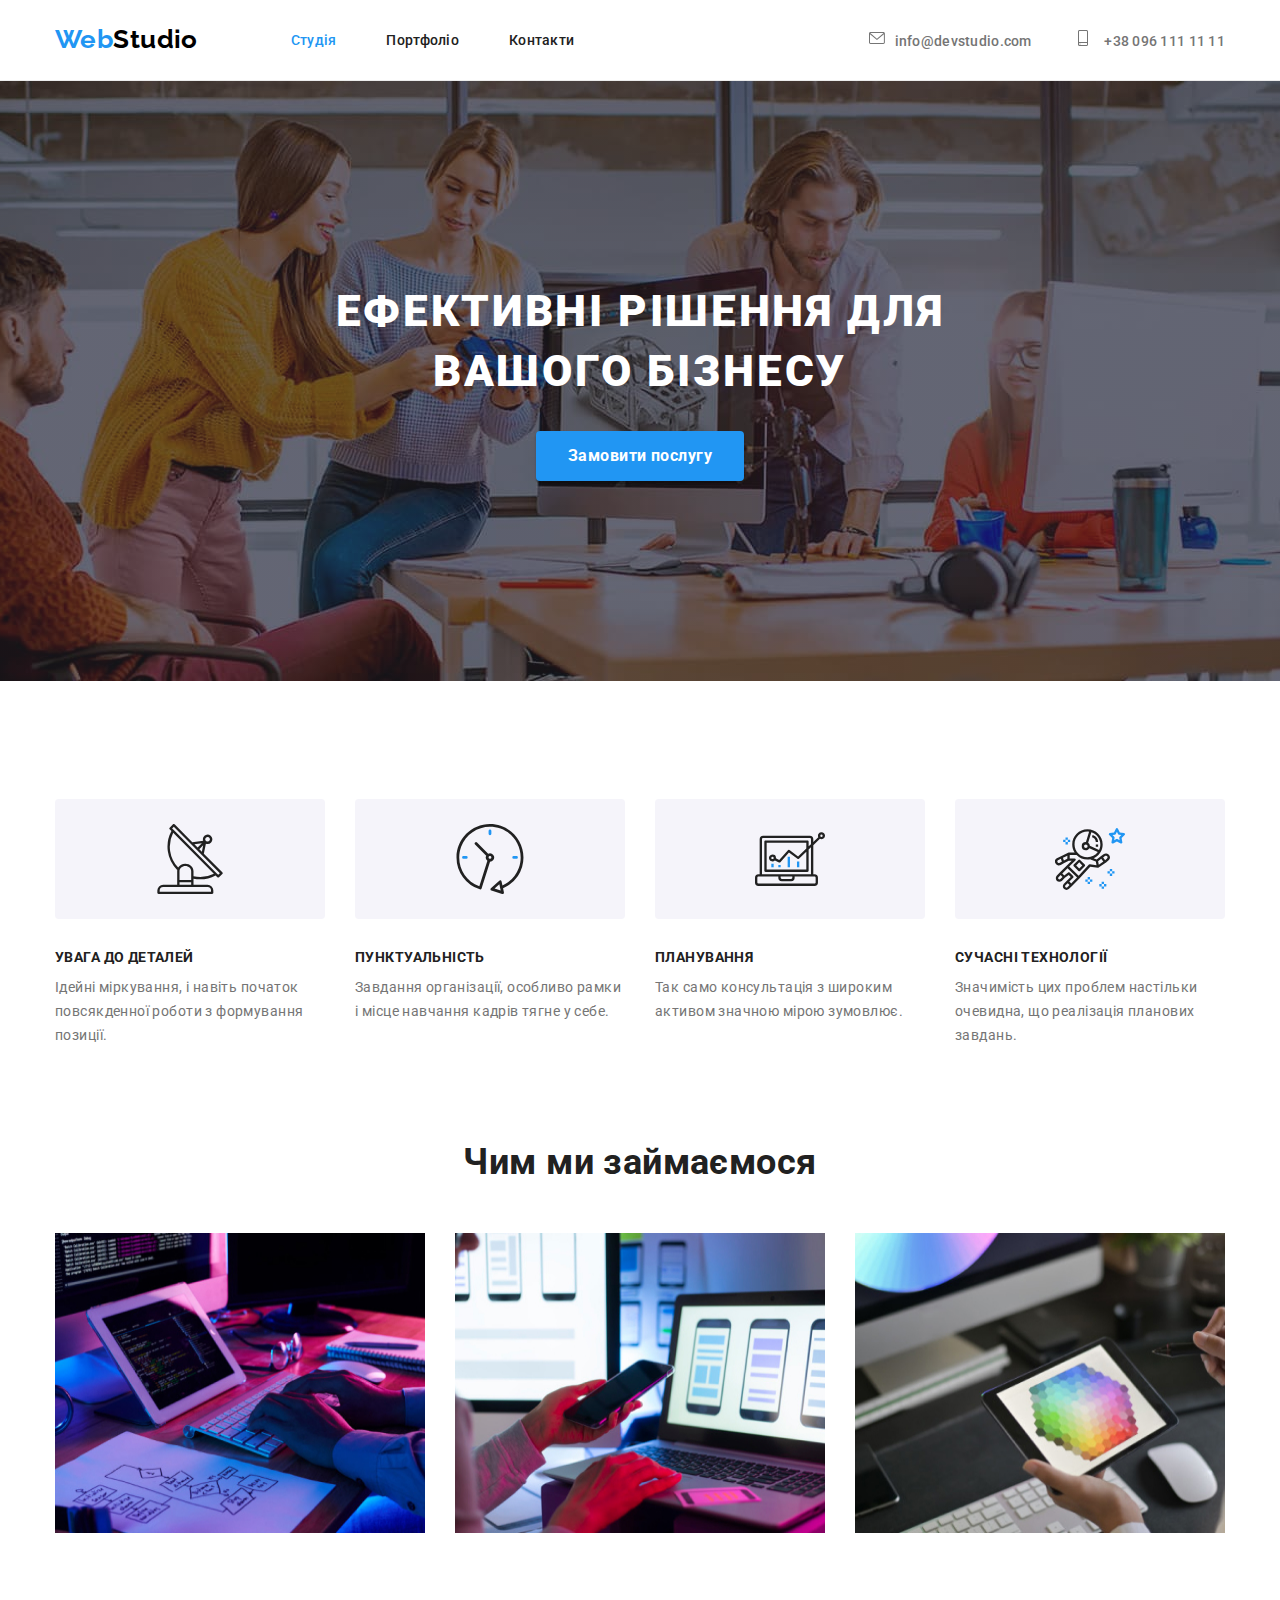
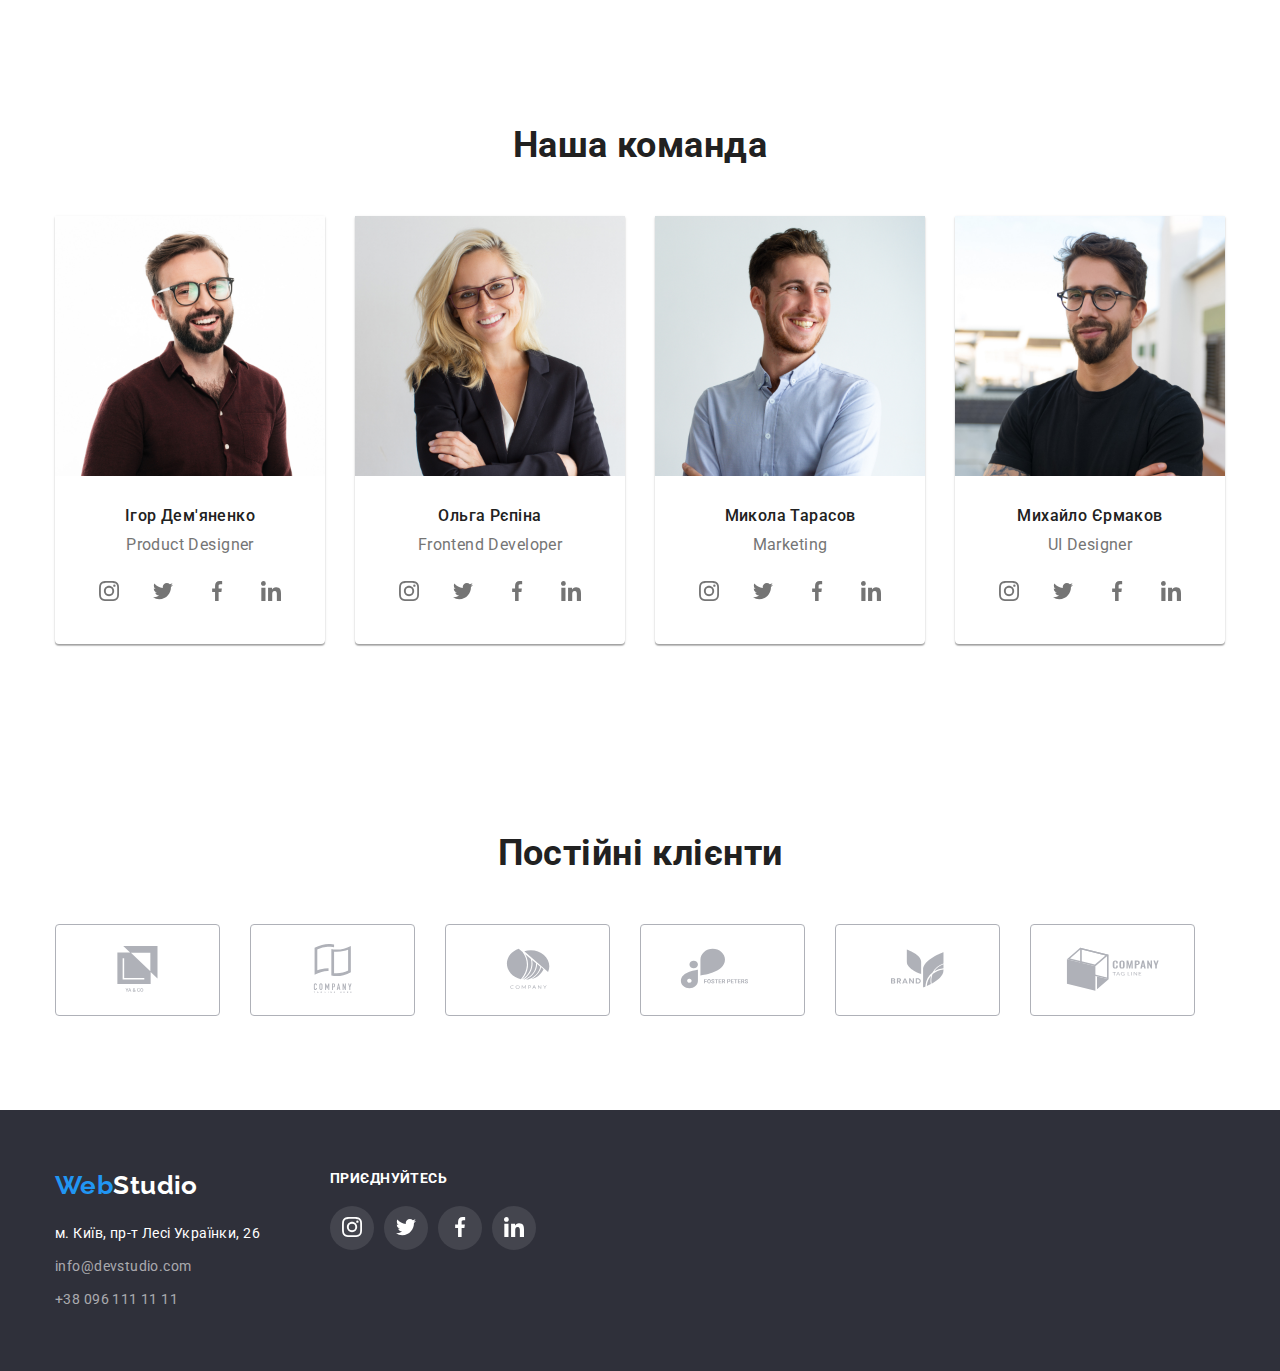
==== index.html @ 8fe0fb1d "goit-markup-hw-04" ====
<!DOCTYPE html>
<html lang="uk">

<head>
  <meta charset="UTF-8" />
  <meta http-equiv="X-UA-Compatible" content="IE=edge" />
  <meta name="viewport" content="width=device-width, initial-scale=1.0" />
  <title>WebStudio</title>
  <link rel="stylesheet" href="https://cdn.jsdelivr.net/npm/modern-normalize@1.1.0/modern-normalize.min.css" />
  <link rel="preconnect" href="https://fonts.googleapis.com" />
  <link rel="preconnect" href="https://fonts.gstatic.com" crossorigin />
  <link
    href="https://fonts.googleapis.com/css2?family=Raleway:wght@700&family=Roboto:ital,wght@0,400;0,500;0,900;1,700&display=swap"
    rel="stylesheet" />
  <link rel="stylesheet" href="./css/styles.css" />
</head>

<body>
  <header class="header">
    <div class="container cap">
      <nav class="header-nav">
        <a class="header-logo" href="./index.html"><span class="header-logo logo">Web</span>Studio</a>

        <ul class="header-nav list">
          <li class="item">
            <a class="header-nav linc-current" href="./index.html">Студія</a>
          </li>
          <li class="item">
            <a class="header-nav linc" href="./portfolio.html">Портфоліо</a>
          </li>
          <li class="item">
            <a class="header-nav linc" href="">Контакти</a>
          </li>
        </ul>
      </nav>

      <ul class="connections list">
        <li class="connections linc">
          <a class="header-email" href="mailto:info@devstudio.com">
            <svg class="svg-cap">
              <use href="./images/svg/symbol-defs.svg#icon-email"></use>
            </svg>info@devstudio.com
          </a>

        </li>
        <li class="connections tel">
          <a class="header-tel" href="tel:+380961111111">
            <svg class="svg-cap">
              <use href="./images/svg/symbol-defs.svg#icon-tel"></use>
            </svg>
            +38 096 111 11 11
          </a>
        </li>
      </ul>
    </div>
  </header>
  <main>
    <!--hero section-->
    <section class=" hero">

      <div class="section hero">

        <h1 class="section-hero title">Ефективні рішення для вашого бізнесу</h1>
        <button class="section-hero button" type="button"> Замовити послугу</button>
  
    </div>
  </section>



    <!--benefits-->
    <section class="section benefits">
      <div class="container">
        <h2 class="hidden-header">переваги</h2>
        <ul class="section-benefits list">
          <li class="section-benefits linc warning">
            <h3 class="section-benefits title">УВАГА ДО ДЕТАЛЕЙ</h3>
            <p class="section-benefits text">
              Ідейні міркування, і навіть початок повсякденної роботи з
              формування позиції.
            </p>
          </li>
          <li class="section-benefits linc punctuality">
            <h3 class="section-benefits title">ПУНКТУАЛЬНІСТЬ</h3>
            <p class="section-benefits text">
              Завдання організації, особливо рамки і місце навчання кадрів
              тягне у себе.
            </p>
          </li>
          <li class="section-benefits linc planning">
            <h3 class="section-benefits title">ПЛАНУВАННЯ</h3>
            <p class="section-benefits text">
              Так само консультація з широким активом значною мірою зумовлює.
            </p>
          </li>
          <li class="section-benefits linc modernity">
            <h3 class="section-benefits title">СУЧАСНІ ТЕХНОЛОГІЇ</h3>
            <p class="section-benefits text">
              Значимість цих проблем настільки очевидна, що реалізація
              планових завдань.
            </p>
          </li>
        </ul>
      </div>
    </section>
    <!--work section-->
    <section class="section">
      <div class="container">
        <h2 class="section-work title">Чим ми займаємося</h2>
        <ul class="section-work list">
          <li class="section-work linc">
            <img src="./images/work/box1.jpg" alt="програмування" width="370" height="300" />
          </li>
          <li class="section-work linc">
            <img src="./images/work/box2.jpg" alt="дизайн" width="370" height="300" />
          </li>

          <li class="section-work linc">
            <img src="./images/work/box3.jpg" alt="колорування" width="370" height="300" />
          </li>
        </ul>
      </div>
    </section>

    <!--team section-->
    <section class="section team">
      <div class="container">
        <h2 class="section-team title">Наша команда</h2>
        <ul class="section-team list">
          <li class="section-team linc">

            <img class="team-img" src="./images/team/img.jpg" alt="Ігор Дем'яненко" width="270" height="260" />
            <h3 class="section-team heading">Ігор Дем'яненко</h3>
            <p class="section-team text">Product Designer</p>

            <ul class="list social">

              <li class="social-my">
                <a href="https://instagram.com" target="_blank" rel="noopener noferrer">
                  <svg class="social-team" height="20" width="20">
                    <use href="./images/svg/symbol-defs.svg#icon-instagram"></use>
                  </svg>
                </a>

              </li>
              <li class="social-my">
                <a href="https://twitter.com" target="_blank" rel="noopener noferrer">
                  <svg class="social-team" height="20" width="20">
                    <use href="./images/svg/symbol-defs.svg#icon-twitter"></use>
                  </svg>
                </a>


              </li>
              <li class="social-my">
                <a href="https://facebook.com" target="_blank" rel="noopener noferrer">
                  <svg class="social-team" height="20" width="20">
                    <use href="./images/svg/symbol-defs.svg#icon-facebook"></use>
                  </svg>
                </a>

              </li>
              <li class="social-my">
                <a href="https://linkedin.com" target="_blank" rel="noopener noferrer">
                  <svg class="social-team" width="20" height="20">
                    <use href="./images/svg/symbol-defs.svg#icon-linkedin"></use>
                  </svg>
                </a>

              </li>
            </ul>



          </li>
          <li class="section-team linc hhh">
            <img class="team-img" src="./images/team/img1.jpg" alt="Ольга Рєпіна" width="270" height="260" />
            <h3 class="section-team heading">Ольга Рєпіна</h3>
            <p class="section-team text">Frontend Developer</p>

            <ul class="list social">

              <li class="social-my">
                <a href="https://instagram.com" target="_blank" rel="noopener noferrer">
                  <svg class="social-team" height="20" width="20">
                    <use href="./images/svg/symbol-defs.svg#icon-instagram"></use>
                  </svg>
                </a>

              </li>
              <li class="social-my">
                <a href="https://twitter.com" target="_blank" rel="noopener noferrer">
                  <svg class="social-team" height="20" width="20">
                    <use href="./images/svg/symbol-defs.svg#icon-twitter"></use>
                  </svg>
                </a>


              </li>
              <li class="social-my">
                <a href="https://facebook.com" target="_blank" rel="noopener noferrer">
                  <svg class="social-team" height="20" width="20">
                    <use href="./images/svg/symbol-defs.svg#icon-facebook"></use>
                  </svg>
                </a>

              </li>
              <li class="social-my">
                <a href="https://linkedin.com" target="_blank" rel="noopener noferrer">
                  <svg class="social-team" width="20" height="20">
                    <use href="./images/svg/symbol-defs.svg#icon-linkedin"></use>
                  </svg>
                </a>

              </li>
            </ul>



          </li>

          <li class="section-team linc">
            <img class="team-img" src="./images/team/img2.jpg" alt="Микола Тарасов" width="270" height="260" />
            <h3 class="section-team heading">Микола Тарасов</h3>
            <p class="section-team text">Marketing</p>


            <ul class="list social">

              <li class="social-my">
                <a href="https://instagram.com" target="_blank" rel="noopener noferrer">
                  <svg class="social-team" height="20" width="20">
                    <use href="./images/svg/symbol-defs.svg#icon-instagram"></use>
                  </svg>
                </a>

              </li>
              <li class="social-my">
                <a href="https://twitter.com" target="_blank" rel="noopener noferrer">
                  <svg class="social-team" height="20" width="20">
                    <use href="./images/svg/symbol-defs.svg#icon-twitter"></use>
                  </svg>
                </a>


              </li>
              <li class="social-my">
                <a href="https://facebook.com" target="_blank" rel="noopener noferrer">
                  <svg class="social-team" height="20" width="20">
                    <use href="./images/svg/symbol-defs.svg#icon-facebook"></use>
                  </svg>
                </a>

              </li>
              <li class="social-my">
                <a href="https://linkedin.com" target="_blank" rel="noopener noferrer">
                  <svg class="social-team" width="20" height="20">
                    <use href="./images/svg/symbol-defs.svg#icon-linkedin"></use>
                  </svg>
                </a>

              </li>
            </ul>


          </li>

          <li class="section-team linc">
            <img class="team-img" src="./images/team/img3.jpg" alt="Михайло Єрмаков" width="270" height="260" />
            <h3 class="section-team heading">Михайло Єрмаков</h3>
            <p class="section-team text">UI Designer</p>

            <ul class="list social">

              <li class="social-my">
                <a href="https://instagram.com" target="_blank" rel="noopener noferrer">
                  <svg class="social-team" height="20" width="20">
                    <use href="./images/svg/symbol-defs.svg#icon-instagram"></use>
                  </svg>
                </a>

              </li>
              <li class="social-my">
                <a href="https://twitter.com" target="_blank" rel="noopener noferrer">
                  <svg class="social-team" height="20" width="20">
                    <use href="./images/svg/symbol-defs.svg#icon-twitter"></use>
                  </svg>
                </a>


              </li>
              <li class="social-my">
                <a href="https://facebook.com" target="_blank" rel="noopener noferrer">
                  <svg class="social-team" height="20" width="20">
                    <use href="./images/svg/symbol-defs.svg#icon-facebook"></use>
                  </svg>
                </a>

              </li>
              <li class="social-my">
                <a href="https://linkedin.com" target="_blank" rel="noopener noferrer">
                  <svg class="social-team" width="20" height="20">
                    <use href="./images/svg/symbol-defs.svg#icon-linkedin"></use>
                  </svg>
                </a>

              </li>
            </ul>


          </li>
        </ul>
      </div>
    </section>
    <!-- regular customers -->

    <section class="section">
      <div class="container">
        <h2 class="section-team title">Постійні клієнти</h2>
        <ul class="list regular">
          <li class="linc-regular">
            <a href="">
              <svg class="regular-svg" width="41" height="46">
                <use href="./images/svg/symbol-defs.svg#icon-group"></use>
              </svg>
            </a>
          </li>
          <li class="linc-regular" >
            <a href="">
              <svg class="regular-svg"  width="40" height="49" >
                <use  href="./images/svg/symbol-defs.svg#icon-group1"></use>
              </svg>
            </a>
          </li>
          <li class="linc-regular" >
            <a href="">
              <svg class="regular-svg"  width="44" height="41" >
                <use  href="./images/svg/symbol-defs.svg#icon-group-2"></use>
              </svg>
            </a>
          </li>
          <li class="linc-regular" >
            <a href="">
              <svg class="regular-svg" width="85" height="41">
                <use  href="./images/svg/symbol-defs.svg#icon-group-3"> </use>
              </svg>
            </a>
          </li>
          <li class="linc-regular" >
            <a href="">
              <svg class="regular-svg"  width="53" height="45">
                <use href="./images/svg/symbol-defs.svg#icon-group-4"> </use>
              </svg>
            </a>
          </li>
          <li class="linc-regular">
            <a href="">
              <svg class="regular-svg" width="94" height="44">
                <use  href="./images/svg/symbol-defs.svg#icon-group-5"></use>
              </svg>
            </a>
          </li>
        </ul>
      </div>


    </section>
  </main>

  <footer class="footer">
    <div class="container footer-address">

      <div class="in-touch">
        <a class="footer-logo" href="./index.html"><span class="footer-logo logo">Web</span>Studio</a>

        <address class="footer-address">
          <ul class="footer-address list">
            <li class="footer-address linc">
              <a class="footer-address more"
                href="https://www.google.com/maps/place/бульвар+Лесі+Українки,+26,+Київ,+02000/@50.4265841,30.5361971,17z/data=!3m1!4b1!4m5!3m4!1s0x40d4cf0e033ecbe9:0x57a4dffefec77da0!8m2!3d50.4265807!4d30.5383858"
                target="_blank" rel="noopener noreferrer">м. Київ, пр-т Лесі Українки, 26</a>
            </li>
            <li class="footer-address linc">
              <a class="footer-email email" href="mailto:info@devstudio.com">info@devstudio.com</a>
            </li>
            <li class="footer-address linc">
              <a class="footer-tel tel" href="tel:+380961111111">+38 096 111 11 11</a>
            </li>
          </ul>
        </address>
      </div>

      <!--join-->
      
      <section>
        <h2 class="title-join">приєднуйтесь</h2>
        <ul class="list join-our"  >

          <li class="social-our">
            <a href="https://instagram.com" target="_blank" rel="noopener noferrer">
              <svg class="social-join" width="20" height="20">
                <use href="./images/svg/symbol-defs.svg#icon-instagram"></use>
              </svg>
            </a>

          </li>
          <li class="social-our">
            <a href="https://twitter.com" target="_blank" rel="noopener noferrer">
              <svg class="social-join" width="20" height="20">
                <use href="./images/svg/symbol-defs.svg#icon-twitter"></use>
              </svg>
            </a>


          </li>
          <li class="social-our">
            <a href="https://facebook.com" target="_blank" rel="noopener noferrer">
              <svg class="social-join" width="20" height="20">
                <use href="./images/svg/symbol-defs.svg#icon-facebook"></use>
              </svg>
            </a>

          </li>
          <li class="social-our">
            <a href="https://linkedin.com" target="_blank" rel="noopener noferrer">
              <svg class="social-join" width="20" height="20">
                <use href="./images/svg/symbol-defs.svg#icon-linkedin"></use>
              </svg>
            </a>

          </li>
        </ul>
      </section>
  


     </div>
  </footer>
</body>

</html>
---- css/styles.css ----
:root {
  --primary-text-color: #757575;
  --titel-text-color: #212121;
  --accent-text-color: #2196f3;
  --hero-text-color: #ffffff;
  --logo-text-color: #000000;
  --accent-bgr-color: #f5f4fa;
  --hero-bgr-color: #2f303a;
}

body {
  font-family: Montserrat, sans-serif;
  font-family: "Roboto";
  color: var(--primary-text-color);
  font-size: 14px;
  letter-spacing: 0.03em;
  margin: 0;
}

.list {
  margin-top: 0;
  margin-bottom: 0;
  list-style: none;
}

h1,
h2,
h3,
h4,
h5,
h6,
p {
  margin-top: 0px;
  margin-bottom: 0px;
}

ul {
  padding-left: 0px;
}

.section {
  padding: 94px 0;
}

.container {
  margin-left: auto;
  margin-right: auto;
  width: 1200px;
  padding: 0 15px;
}

.hidden-header{
  opacity: 0;
}
/*-------------------HEADER------------------------ */

/* logo */
header{
  /* position: absolute;
  top: 0;
  right: 0;
  width: 100%;
  background-color: rgba(0, 0, 0, 0.08); */
  border-bottom: 1px solid #ECECEC; 
}
.cap {
 

  display: flex;
  align-items: center;
}

.header-nav {
  display: flex;
}

.header-nav.list .item:not(:last-child) {
  margin-right: 50px;
}

.header-logo {
  padding-top: 24px;
  padding-bottom: 25px;

  color: var(--logo-text-color);

  font-family: "Raleway";
  font-weight: 700;
  font-size: 26px;
  line-height: calc(31 / 26);
  text-decoration: none;
}

.header-logo:hover,
.header-logo:focus {
  color: var(--accent-text-color);
}

.header-logo.logo {
  color: var(--accent-text-color);
}

.container-logo {
  margin-right: 93px;
}

/* nav linc */

.header-nav.list {
  margin-left: 93px;
}

.header-nav.linc {
  padding-top: 32px;
  padding-bottom: 32px;

  color: var(--titel-text-color);

  text-decoration: none;
  font-weight: 500;
  line-height: calc(16 / 14);
  letter-spacing: 0.02em;
}

.header-nav.linc-current {
  padding-top: 32px;
  padding-bottom: 32px;

  color: var(--accent-text-color);

  font-weight: 500;
  line-height: calc(16 / 14);
  letter-spacing: 0.02em;
  text-decoration: none;
}

.header-nav:hover,
.header-nav:focus {
  color: #2196f3;
}

/* email tel */
.connections.list {
  margin-left: auto;
  display: flex;
  align-items: center;
}

.connections.linc {
  margin-right: 30px;
}
.svg-cap{
  height: 16px;
  width: 16px;
  margin-right: 10px;
  fill: #757575
}
.svg-cap:hover,
.svg-cap:focus{
  fill: #2196f3;
}
/* .header-email::before{
  /* content: '';
  margin-right: 10px;
  height: 12px;
  width: 16px;
background-image: url(../images/cap/email.svg); */ 
 
 
/* }
.header-email:hover::before,
.header-email:focus::before{
 /* background-image: url();
} */ 
  

.header-email {

  padding-top: 32px;
  padding-bottom: 32px;

  color: var(--primary-text-color);

  text-decoration: none;
  font-weight: 500;
  line-height: calc(16 / 14);
  letter-spacing: 0.02em;
}


.header-tel::before{
  margin-right: 10px;
  height: 16px;
  width: 16px;
  content: url(../images/cap/tel.svg);
  background-size: contain;
  
}



.header-tel {
  padding-top: 32px;
  padding-bottom: 32px;

  color: var(--primary-text-color);

  text-decoration: none;
  font-weight: 500;
  line-height: calc(16 / 14);
  letter-spacing: 0.02em;
}

.header-email:hover,
.header-email:focus {
  color: var(--accent-text-color);
}

.header-tel:hover,
.header-tel:focus {
  color: var(--accent-text-color);
}

/*--------------------MAIN------------------------- */
/* -------hero------- */

.hero{
  text-align: center;
} 

.section.hero {
  max-width: 1600px;
  height: 600px;
  padding-top: 200px;
  padding-bottom: 200px;
  background-color: var(--hero-bgr-color);
   margin-left: auto;
   margin-right: auto;
   background-image: linear-gradient(to right, 
   rgba(47, 48, 58, 0.4), 
   rgba(47, 48, 58, 0.4)), url(../images/hero/Img.jpg);
   background-repeat: no-repeat;
   background-position: center; }

.section-hero.title {
  margin-left:auto;
  margin-right: auto;
  margin-bottom: 30px;
  width: 696px;

  color: var(--hero-text-color);
  font-weight: 900;
  font-size: 44px;
  line-height: calc(60 / 44);
  letter-spacing: 0.06em;
  text-transform: uppercase;
}

/* button */
.section-hero.button {
padding: 10px 32px;
border-radius: 4px;

  background-color: var(--accent-text-color);
  color: var(--hero-text-color);
  font-family: "Roboto";
  font-weight: 700;
  font-size: 16px;
  line-height: calc(30 / 16);
}

.section-hero.button:hover,
.section-hero.button:focus {
  background-color: var(--accent-bgr-color);
  color: #000000;
}

/* -----benefits------ */
.benefits{
  padding-bottom: 0;
}

.section-benefits.list {
  display: flex;
  flex-wrap: wrap;
}

.section-benefits.linc {
  margin-right: 30px;
  width: 270px;
}

.section-benefits.linc:last-child {
 margin-right: 0px;
}



.section-benefits.linc::before{
  display:block;
  content: '';
  height: 120px;
background-repeat: no-repeat;
background-position: center;
background-color: var(--accent-bgr-color);
border-radius: 4px;
  margin-bottom: 30px;
}

.section-benefits.linc.warning::before{
  background-image: url(../images/benefits/1.svg);
}
.section-benefits.linc.punctuality::before{
  background-image: url(../images/benefits/2.svg);
}
.section-benefits.linc.planning::before{
  background-image: url(../images/benefits/3.svg);
}
.section-benefits.linc.modernity::before{
  background-image: url(../images/benefits/4.svg);
}

.section-benefits.title {
  margin-bottom: 10px;
  color: var(--titel-text-color);
  font-weight: 700;
  font-size: 14px;
  line-height: calc(16 / 14);
  text-transform: uppercase;
}

.section-benefits.linc:last-child {
  margin-right: 0px;
}

.section-benefits.text {
  font-size: 14px;
  line-height: calc(24 / 14);
}

/* --------work------- */

.section-work.list {
  display: flex;
  flex-wrap: wrap;
}

.section-work.linc {
  margin-right: 30px;
  display: block;
}

.section-work.linc:nth-child(3n) {
  margin-right: 0;
}

.section-work.linc:nth-last-child(-n + 3) {
  margin-bottom: 0;
}

.section-work.title {
  margin-bottom: 50px;
  color: var(--titel-text-color);
  font-size: 36px;
  line-height: calc(42 / 36);
  text-align: center;
}

.section-work .list {
  display: inline-flex;
}

/* -------team-------- */
.social{
  display: flex;
  padding-bottom: 30px;
}

.social-my{
  display: flex;
  justify-content: center;
  align-items: center;
  margin-right: 10px;
  border-radius: 50%;
  width: 44px;
  height: 44px;
}
.social-my:hover,
.social-my:focus{
  fill: var(--hero-text-color);
  background-color: var(--accent-text-color);
}
.social-my:last-child{
  margin-right: 0px;
}


.social-team{
  fill: var(--primary-text-color);
}
.social-team:hover,
.social-team:focus{
  fill: var(--hero-text-color);
}


.section-team.list {
  display: flex;

}


.section-team.linc {
display: flex;
flex-direction:column;
align-items:center;


width: 270px;
  margin-right: 30px;
  background-color:var(--hero-text-color);


  box-shadow: 0px 1px 3px rgba(0, 0, 0, 0.12), 0px 1px 1px rgba(0, 0, 0, 0.14), 0px 2px 1px rgba(0, 0, 0, 0.2);
border-radius: 0px 0px 4px 4px;
}

.section-team.linc:nth-child(4n) {
  margin-right: 0px;
}

.section-team.title {
  
  margin-bottom: 50px;
  color: var(--titel-text-color);
  font-size: 36px;
  line-height: calc(42 / 36);
  text-align: center;
}

.team-img {
  margin-bottom: 30px;
}

.section-team.img{
  margin-bottom: 30px;
}

.section-team.heading {
  
  margin-bottom: 10px;
  color: var(--titel-text-color);
  font-weight: 500;
  font-size: 16px;
  line-height: calc(19 / 16);
}

.section-team.text {
  display: flex;
 margin-bottom:16px;
  font-size: 16px;
  line-height: calc(19 / 16);
}
/* regular customers */
.list.regular{
  display: flex;
  justify-content: center;
}
.linc-regular{
  display: flex;
  justify-content: center;
  align-items: center;
  margin-right: 30px;
  width: 170px;
  height: 92px;
  border: 1px solid #AFB1B8;
border-radius: 4px;
}
.linc-regular:hover,
.linc-regular:focus{
  fill: var(--accent-text-color);
  border: 1px solid var(--accent-text-color);
}


.regular-svg{
  fill: #AFB1B8;
}
.regular-svg:hover,
.regular-svg:focus{
  fill: var(--accent-text-color);
}


/* ---------------------FOOTER------------------- */

.footer-address{
  display: flex;
 
}
.in-touch{
  display: flex;
  flex-direction: column;
}
.footer-address.list{
  flex-direction: column;
}


.footer-address.linc {
  margin-bottom: 9px;
}

.footer-address.linc:last-child {
  margin-bottom: 0px;
}

.footer {
  display: flex;
  background-color: var(--hero-bgr-color);
  padding-left: 15px;
  padding-right: 15px;
  padding-top: 60px;
  padding-bottom: 60px;
}

.in-touch{
  margin-right: 70px;
}
.footer-logo {
  margin-bottom: 20px;

  color: var(--hero-text-color);
  font-family: "Raleway";
  font-weight: 700;
  font-size: 26px;
  line-height: calc(31 / 26);
  text-decoration: none;
}

.footer-logo.logo {
  color: var(--accent-text-color);
}

.footer-logo:hover,
.footer-logo:focus {
  color: var(--accent-text-color);
}

.footer-address.more {
  color: var(--hero-text-color);
  font-style: normal;
  text-decoration: none;
  line-height: calc(24 / 14);
}

.footer-address.more:hover,
.footer-address.more:focus {
  color: var(--accent-text-color);
}

.footer-email.email {
  color: rgba(255, 255, 255, 0.6);
  font-style: normal;
  line-height: calc(24 / 14);
  text-decoration: none;
}

.footer-tel.tel {
  color: rgba(255, 255, 255, 0.6);
  font-style: normal;
  line-height: calc(24 / 14);
  text-decoration: none;
}

.footer-email.email:hover,
.footer-email.email:focus {
  color: var(--accent-text-color);
}

.footer-tel.tel:hover,
.footer-tel.tel:focus {
  color: var(--accent-text-color);
}

/* join */

.join{
display: flex;
padding-bottom: 20px;
}
.title-join{
  padding-bottom: 20px;

  font-family: 'Roboto';
font-weight: 700;
font-size: 14px;
line-height: calc(16 / 14);
letter-spacing: 0.03em;
text-transform: uppercase;

color: var(--hero-text-color);
}

.list.join-our{
  display: flex;
}
.social-our{
  display: flex;
  justify-content: center;
  align-items: center;
  width: 44px;
  height: 44px;
  margin-right: 10px;
  border-radius: 50%;
  background-color: rgba(255, 255, 255, 0.1);
}
.social-our:hover,
.social-our:focus{
  background-color: var(--accent-text-color)
}

.social-join{
  fill: var(--hero-text-color);
}

/* ----------------------PORTFOLIO------------------- */
button {
  background-color: var(--accent-bgr-color);
  color: var(--titel-text-color);
  font-family: "Roboto";
  letter-spacing: 0.03em;
  padding: 0;
  border: 0;
}


button:hover,
button:focus {
  background-color: var(--accent-text-color);
  color: var(--hero-text-color);
  cursor: pointer;
  font-family: "Roboto";
  letter-spacing: 0.03em;
}
.button{
  font-family: 'Roboto';
font-weight: 500;
font-size: 16px;
line-height: calc(26 / 16);
text-align: center;
padding: 6px 22px;

box-shadow: 0px 3px 1px rgba(0, 0, 0, 0.1), 0px 1px 2px rgba(0, 0, 0, 0.08), 0px 2px 2px rgba(0, 0, 0, 0.12);
border-radius: 4px;
}
.section-breadcrumbs.list {
  display: flex;
  justify-content: center;
}

.section-breadcrumbs.linc {
  margin-right: 8px;
  margin-bottom: 50px;
}

.section-breadcrumbs.linc:last-child {
  margin-right: 0px;
}

.section-filter.list {
  display: flex;
  flex-wrap: wrap;
}

.section-filter.linc {
  margin-right: 30px;
  margin-bottom: 30px;
}

.section-filter.linc:nth-child(3n) {
  margin-right: 0px;
}


.section-filter.linc:nth-last-child(-n + 3) {
  margin-bottom: 0px;
}





.section-filter.title {
  margin-bottom: 4px;
  color: var(--titel-text-color);
  font-size: 18px;
  line-height: calc(36 / 18);
  letter-spacing: 0.06em;
}

.section-filter.linc {
  font-size: 16px;
  line-height: calc(30 / 16);
}

.img {
display: block;
}
.title-text{
  padding: 20px 24px;
  border: 1px solid #EEEEEE;
box-shadow: 0px 1px 1px rgba(0, 0, 0, 0.12), 0px 4px 4px rgba(0, 0, 0, 0.06), 1px 4px 6px rgba(0, 0, 0, 0.16);
border-top:0;
}
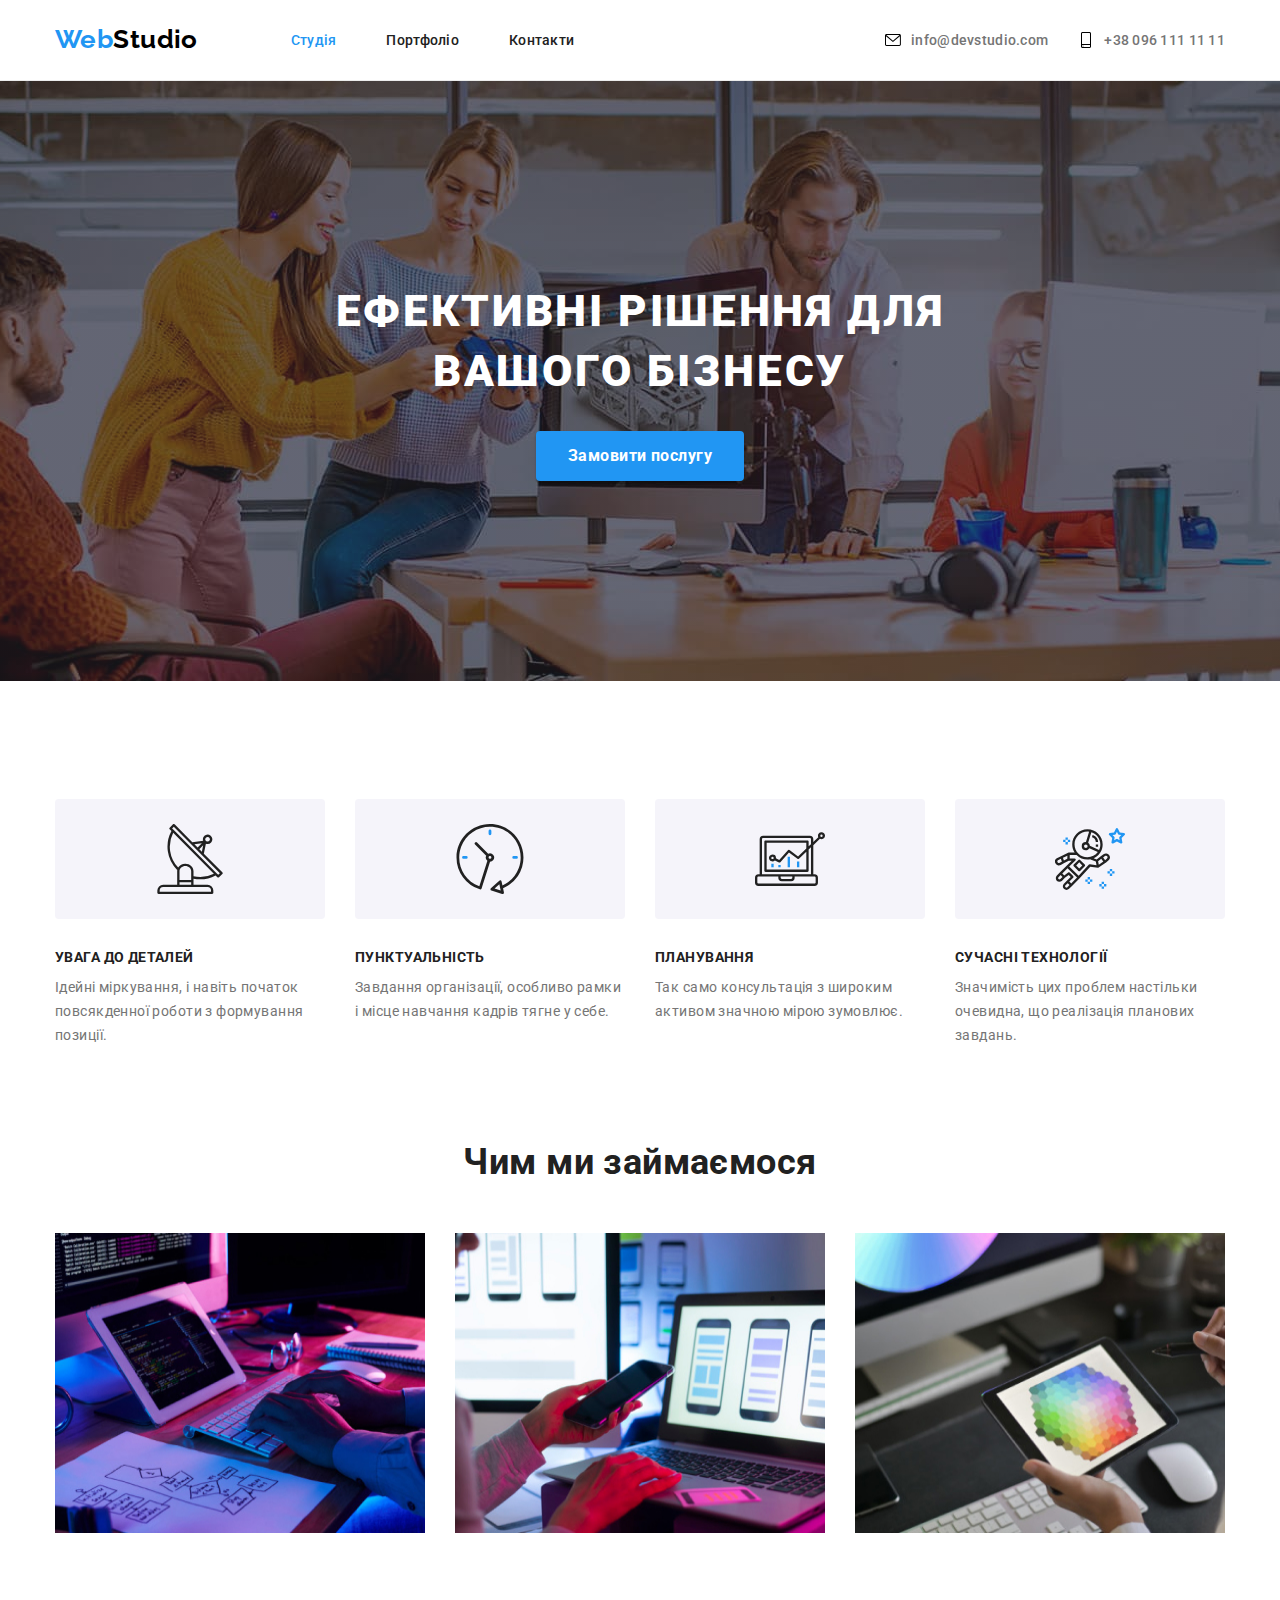
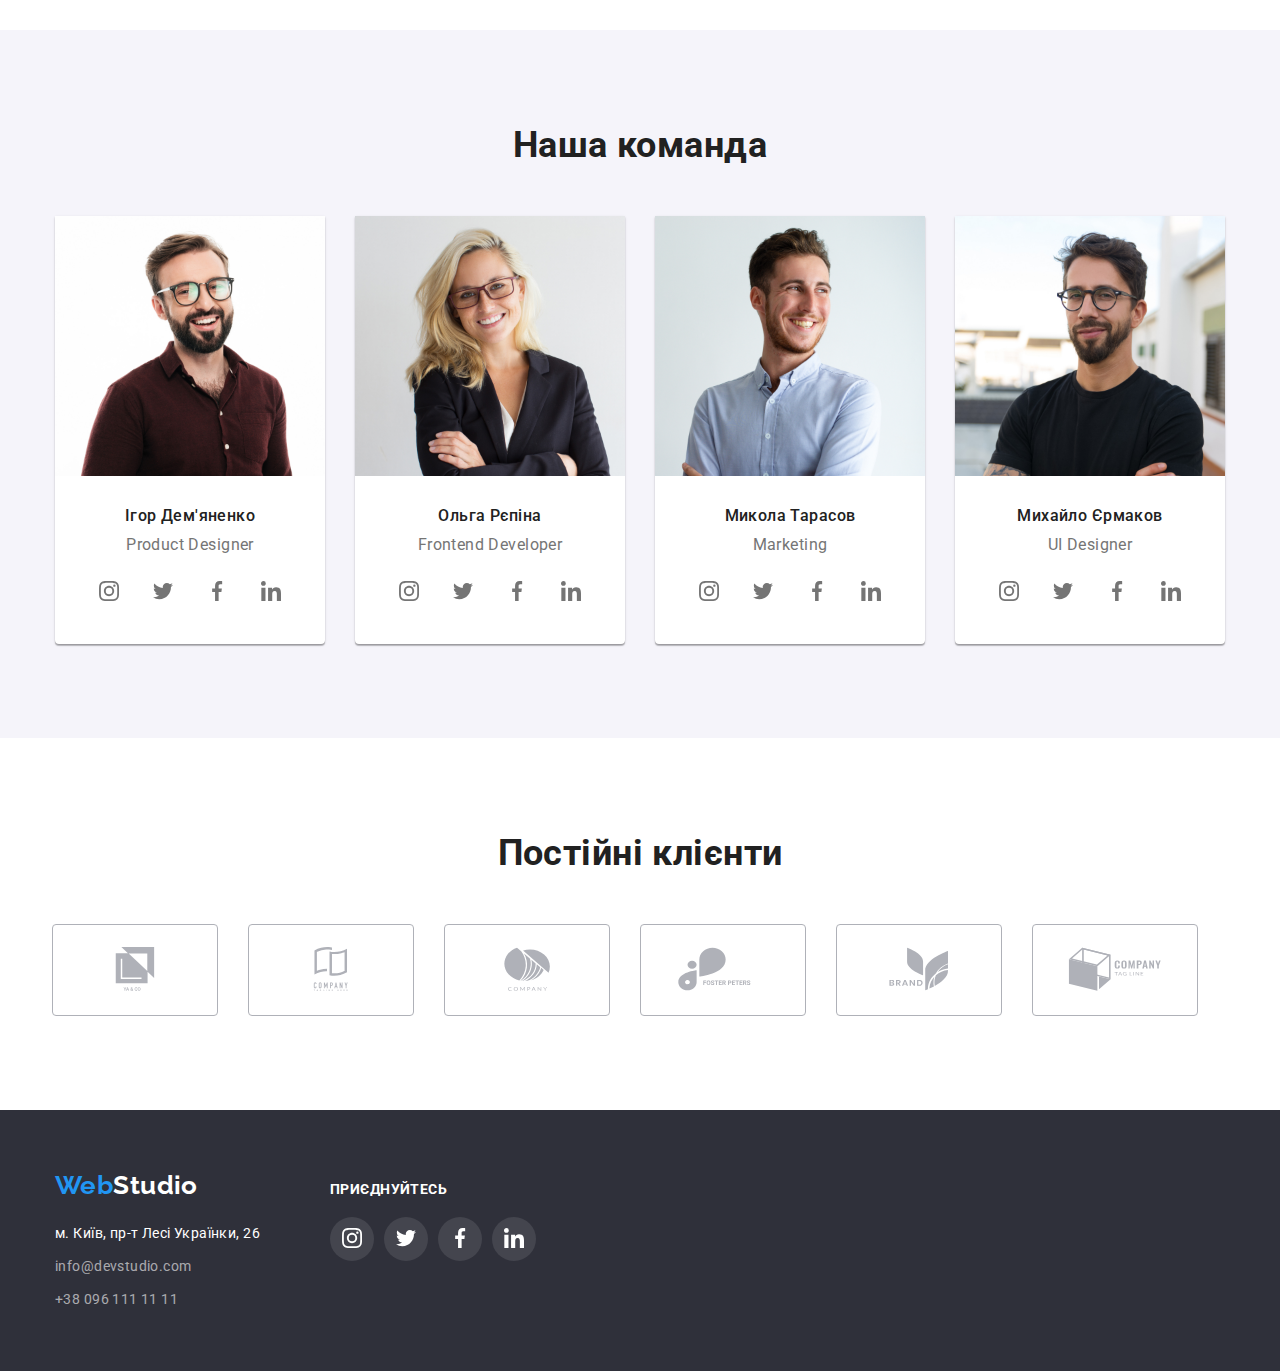
==== commit 20ce2c2c: "goit-markup-hw-04" ====
--- a/index.html
+++ b/index.html
@@ -38,7 +38,7 @@
         <li class="connections linc">
           <a class="header-email" href="mailto:info@devstudio.com">
             <svg class="svg-cap">
-              <use href="./images/svg/symbol-defs.svg#icon-email"></use>
+              <use href="./images/icons.svg/symbol-defs.svg#icon-email"></use>
             </svg>info@devstudio.com
           </a>
 
@@ -46,7 +46,7 @@
         <li class="connections tel">
           <a class="header-tel" href="tel:+380961111111">
             <svg class="svg-cap">
-              <use href="./images/svg/symbol-defs.svg#icon-tel"></use>
+              <use href="./images/icons.svg/symbol-defs.svg#icon-tel"></use>
             </svg>
             +38 096 111 11 11
           </a>
@@ -136,34 +136,34 @@
             <ul class="list social">
 
               <li class="social-my">
-                <a href="https://instagram.com" target="_blank" rel="noopener noferrer">
-                  <svg class="social-team" height="20" width="20">
-                    <use href="./images/svg/symbol-defs.svg#icon-instagram"></use>
-                  </svg>
-                </a>
-
-              </li>
-              <li class="social-my">
-                <a href="https://twitter.com" target="_blank" rel="noopener noferrer">
-                  <svg class="social-team" height="20" width="20">
-                    <use href="./images/svg/symbol-defs.svg#icon-twitter"></use>
-                  </svg>
-                </a>
-
-
-              </li>
-              <li class="social-my">
-                <a href="https://facebook.com" target="_blank" rel="noopener noferrer">
-                  <svg class="social-team" height="20" width="20">
-                    <use href="./images/svg/symbol-defs.svg#icon-facebook"></use>
-                  </svg>
-                </a>
-
-              </li>
-              <li class="social-my">
-                <a href="https://linkedin.com" target="_blank" rel="noopener noferrer">
-                  <svg class="social-team" width="20" height="20">
-                    <use href="./images/svg/symbol-defs.svg#icon-linkedin"></use>
+                <a class="social-team" href="https://instagram.com" target="_blank" rel="noopener noferrer">
+                  <svg height="20" width="20">
+                    <use href="./images/icons.svg/symbol-defs.svg#icon-instagram"></use>
+                  </svg>
+                </a>
+
+              </li>
+              <li class="social-my">
+                <a class="social-team" href="https://twitter.com" target="_blank" rel="noopener noferrer">
+                  <svg  height="20" width="20">
+                    <use href="./images/icons.svg/symbol-defs.svg#icon-twitter"></use>
+                  </svg>
+                </a>
+
+
+              </li>
+              <li class="social-my">
+                <a class="social-team" href="https://facebook.com" target="_blank" rel="noopener noferrer">
+                  <svg  height="20" width="20">
+                    <use href="./images/icons.svg/symbol-defs.svg#icon-facebook"></use>
+                  </svg>
+                </a>
+
+              </li>
+              <li class="social-my">
+                <a class="social-team" href="https://linkedin.com" target="_blank" rel="noopener noferrer">
+                  <svg  width="20" height="20">
+                    <use href="./images/icons.svg/symbol-defs.svg#icon-linkedin"></use>
                   </svg>
                 </a>
 
@@ -181,39 +181,40 @@
             <ul class="list social">
 
               <li class="social-my">
-                <a href="https://instagram.com" target="_blank" rel="noopener noferrer">
-                  <svg class="social-team" height="20" width="20">
-                    <use href="./images/svg/symbol-defs.svg#icon-instagram"></use>
-                  </svg>
-                </a>
-
-              </li>
-              <li class="social-my">
-                <a href="https://twitter.com" target="_blank" rel="noopener noferrer">
-                  <svg class="social-team" height="20" width="20">
-                    <use href="./images/svg/symbol-defs.svg#icon-twitter"></use>
-                  </svg>
-                </a>
-
-
-              </li>
-              <li class="social-my">
-                <a href="https://facebook.com" target="_blank" rel="noopener noferrer">
-                  <svg class="social-team" height="20" width="20">
-                    <use href="./images/svg/symbol-defs.svg#icon-facebook"></use>
-                  </svg>
-                </a>
-
-              </li>
-              <li class="social-my">
-                <a href="https://linkedin.com" target="_blank" rel="noopener noferrer">
-                  <svg class="social-team" width="20" height="20">
-                    <use href="./images/svg/symbol-defs.svg#icon-linkedin"></use>
+                <a class="social-team" href="https://instagram.com" target="_blank" rel="noopener noferrer">
+                  <svg height="20" width="20">
+                    <use href="./images/icons.svg/symbol-defs.svg#icon-instagram"></use>
+                  </svg>
+                </a>
+
+              </li>
+              <li class="social-my">
+                <a class="social-team" href="https://twitter.com" target="_blank" rel="noopener noferrer">
+                  <svg  height="20" width="20">
+                    <use href="./images/icons.svg/symbol-defs.svg#icon-twitter"></use>
+                  </svg>
+                </a>
+
+
+              </li>
+              <li class="social-my">
+                <a class="social-team" href="https://facebook.com" target="_blank" rel="noopener noferrer">
+                  <svg  height="20" width="20">
+                    <use href="./images/icons.svg/symbol-defs.svg#icon-facebook"></use>
+                  </svg>
+                </a>
+
+              </li>
+              <li class="social-my">
+                <a class="social-team" href="https://linkedin.com" target="_blank" rel="noopener noferrer">
+                  <svg  width="20" height="20">
+                    <use href="./images/icons.svg/symbol-defs.svg#icon-linkedin"></use>
                   </svg>
                 </a>
 
               </li>
             </ul>
+
 
 
 
@@ -228,39 +229,40 @@
             <ul class="list social">
 
               <li class="social-my">
-                <a href="https://instagram.com" target="_blank" rel="noopener noferrer">
-                  <svg class="social-team" height="20" width="20">
-                    <use href="./images/svg/symbol-defs.svg#icon-instagram"></use>
-                  </svg>
-                </a>
-
-              </li>
-              <li class="social-my">
-                <a href="https://twitter.com" target="_blank" rel="noopener noferrer">
-                  <svg class="social-team" height="20" width="20">
-                    <use href="./images/svg/symbol-defs.svg#icon-twitter"></use>
-                  </svg>
-                </a>
-
-
-              </li>
-              <li class="social-my">
-                <a href="https://facebook.com" target="_blank" rel="noopener noferrer">
-                  <svg class="social-team" height="20" width="20">
-                    <use href="./images/svg/symbol-defs.svg#icon-facebook"></use>
-                  </svg>
-                </a>
-
-              </li>
-              <li class="social-my">
-                <a href="https://linkedin.com" target="_blank" rel="noopener noferrer">
-                  <svg class="social-team" width="20" height="20">
-                    <use href="./images/svg/symbol-defs.svg#icon-linkedin"></use>
+                <a class="social-team" href="https://instagram.com" target="_blank" rel="noopener noferrer">
+                  <svg height="20" width="20">
+                    <use href="./images/icons.svg/symbol-defs.svg#icon-instagram"></use>
+                  </svg>
+                </a>
+
+              </li>
+              <li class="social-my">
+                <a class="social-team" href="https://twitter.com" target="_blank" rel="noopener noferrer">
+                  <svg  height="20" width="20">
+                    <use href="./images/icons.svg/symbol-defs.svg#icon-twitter"></use>
+                  </svg>
+                </a>
+
+
+              </li>
+              <li class="social-my">
+                <a class="social-team" href="https://facebook.com" target="_blank" rel="noopener noferrer">
+                  <svg  height="20" width="20">
+                    <use href="./images/icons.svg/symbol-defs.svg#icon-facebook"></use>
+                  </svg>
+                </a>
+
+              </li>
+              <li class="social-my">
+                <a class="social-team" href="https://linkedin.com" target="_blank" rel="noopener noferrer">
+                  <svg  width="20" height="20">
+                    <use href="./images/icons.svg/symbol-defs.svg#icon-linkedin"></use>
                   </svg>
                 </a>
 
               </li>
             </ul>
+
 
 
           </li>
@@ -273,39 +275,40 @@
             <ul class="list social">
 
               <li class="social-my">
-                <a href="https://instagram.com" target="_blank" rel="noopener noferrer">
-                  <svg class="social-team" height="20" width="20">
-                    <use href="./images/svg/symbol-defs.svg#icon-instagram"></use>
-                  </svg>
-                </a>
-
-              </li>
-              <li class="social-my">
-                <a href="https://twitter.com" target="_blank" rel="noopener noferrer">
-                  <svg class="social-team" height="20" width="20">
-                    <use href="./images/svg/symbol-defs.svg#icon-twitter"></use>
-                  </svg>
-                </a>
-
-
-              </li>
-              <li class="social-my">
-                <a href="https://facebook.com" target="_blank" rel="noopener noferrer">
-                  <svg class="social-team" height="20" width="20">
-                    <use href="./images/svg/symbol-defs.svg#icon-facebook"></use>
-                  </svg>
-                </a>
-
-              </li>
-              <li class="social-my">
-                <a href="https://linkedin.com" target="_blank" rel="noopener noferrer">
-                  <svg class="social-team" width="20" height="20">
-                    <use href="./images/svg/symbol-defs.svg#icon-linkedin"></use>
+                <a class="social-team" href="https://instagram.com" target="_blank" rel="noopener noferrer">
+                  <svg height="20" width="20">
+                    <use href="./images/icons.svg/symbol-defs.svg#icon-instagram"></use>
+                  </svg>
+                </a>
+
+              </li>
+              <li class="social-my">
+                <a class="social-team" href="https://twitter.com" target="_blank" rel="noopener noferrer">
+                  <svg  height="20" width="20">
+                    <use href="./images/icons.svg/symbol-defs.svg#icon-twitter"></use>
+                  </svg>
+                </a>
+
+
+              </li>
+              <li class="social-my">
+                <a class="social-team" href="https://facebook.com" target="_blank" rel="noopener noferrer">
+                  <svg  height="20" width="20">
+                    <use href="./images/icons.svg/symbol-defs.svg#icon-facebook"></use>
+                  </svg>
+                </a>
+
+              </li>
+              <li class="social-my">
+                <a class="social-team" href="https://linkedin.com" target="_blank" rel="noopener noferrer">
+                  <svg  width="20" height="20">
+                    <use href="./images/icons.svg/symbol-defs.svg#icon-linkedin"></use>
                   </svg>
                 </a>
 
               </li>
             </ul>
+
 
 
           </li>
@@ -319,44 +322,44 @@
         <h2 class="section-team title">Постійні клієнти</h2>
         <ul class="list regular">
           <li class="linc-regular">
-            <a href="">
-              <svg class="regular-svg" width="41" height="46">
-                <use href="./images/svg/symbol-defs.svg#icon-group"></use>
+            <a class="regular-svg"  href="">
+              <svg  width="94" height="44">
+                <use href="./images/icons.svg/symbol-defs.svg#icon-group"></use>
               </svg>
             </a>
           </li>
           <li class="linc-regular" >
-            <a href="">
-              <svg class="regular-svg"  width="40" height="49" >
-                <use  href="./images/svg/symbol-defs.svg#icon-group1"></use>
+            <a class="regular-svg"  href="">
+              <svg   width="94" height="44" >
+                <use  href="./images/icons.svg/symbol-defs.svg#icon-group1"></use>
               </svg>
             </a>
           </li>
           <li class="linc-regular" >
-            <a href="">
-              <svg class="regular-svg"  width="44" height="41" >
-                <use  href="./images/svg/symbol-defs.svg#icon-group-2"></use>
+            <a class="regular-svg"  href="">
+              <svg  width="94" height="44" >
+                <use  href="./images/icons.svg/symbol-defs.svg#icon-group-2"></use>
               </svg>
             </a>
           </li>
           <li class="linc-regular" >
-            <a href="">
-              <svg class="regular-svg" width="85" height="41">
-                <use  href="./images/svg/symbol-defs.svg#icon-group-3"> </use>
+            <a class="regular-svg"  href="">
+              <svg  width="94" height="44">
+                <use  href="./images/icons.svg/symbol-defs.svg#icon-group-3"> </use>
               </svg>
             </a>
           </li>
           <li class="linc-regular" >
-            <a href="">
-              <svg class="regular-svg"  width="53" height="45">
-                <use href="./images/svg/symbol-defs.svg#icon-group-4"> </use>
+            <a class="regular-svg"  href="">
+              <svg   width="94" height="44">
+                <use href="./images/icons.svg/symbol-defs.svg#icon-group-4"> </use>
               </svg>
             </a>
           </li>
           <li class="linc-regular">
-            <a href="">
-              <svg class="regular-svg" width="94" height="44">
-                <use  href="./images/svg/symbol-defs.svg#icon-group-5"></use>
+            <a class="regular-svg"  href="">
+              <svg  width="94" height="44">
+                <use  href="./images/icons.svg/symbol-defs.svg#icon-group-5"></use>
               </svg>
             </a>
           </li>
@@ -397,34 +400,34 @@
         <ul class="list join-our"  >
 
           <li class="social-our">
-            <a href="https://instagram.com" target="_blank" rel="noopener noferrer">
-              <svg class="social-join" width="20" height="20">
-                <use href="./images/svg/symbol-defs.svg#icon-instagram"></use>
+            <a class="social-join" href="https://instagram.com" target="_blank" rel="noopener noferrer">
+              <svg  width="20" height="20">
+                <use href="./images/icons.svg/symbol-defs.svg#icon-instagram"></use>
               </svg>
             </a>
 
           </li>
           <li class="social-our">
-            <a href="https://twitter.com" target="_blank" rel="noopener noferrer">
-              <svg class="social-join" width="20" height="20">
-                <use href="./images/svg/symbol-defs.svg#icon-twitter"></use>
+            <a class="social-join" href="https://twitter.com" target="_blank" rel="noopener noferrer">
+              <svg width="20" height="20">
+                <use href="./images/icons.svg/symbol-defs.svg#icon-twitter"></use>
               </svg>
             </a>
 
 
           </li>
           <li class="social-our">
-            <a href="https://facebook.com" target="_blank" rel="noopener noferrer">
-              <svg class="social-join" width="20" height="20">
-                <use href="./images/svg/symbol-defs.svg#icon-facebook"></use>
+            <a class="social-join" href="https://facebook.com" target="_blank" rel="noopener noferrer">
+              <svg width="20" height="20">
+                <use href="./images/icons.svg/symbol-defs.svg#icon-facebook"></use>
               </svg>
             </a>
 
           </li>
           <li class="social-our">
-            <a href="https://linkedin.com" target="_blank" rel="noopener noferrer">
-              <svg class="social-join" width="20" height="20">
-                <use href="./images/svg/symbol-defs.svg#icon-linkedin"></use>
+            <a class="social-join" href="https://linkedin.com" target="_blank" rel="noopener noferrer">
+              <svg width="20" height="20">
+                <use href="./images/icons.svg/symbol-defs.svg#icon-linkedin"></use>
               </svg>
             </a>
 
--- a/css/styles.css
+++ b/css/styles.css
@@ -153,31 +153,17 @@
   height: 16px;
   width: 16px;
   margin-right: 10px;
-  fill: #757575
-}
-.svg-cap:hover,
-.svg-cap:focus{
-  fill: #2196f3;
-}
-/* .header-email::before{
-  /* content: '';
-  margin-right: 10px;
-  height: 12px;
-  width: 16px;
-background-image: url(../images/cap/email.svg); */ 
  
- 
-/* }
-.header-email:hover::before,
-.header-email:focus::before{
- /* background-image: url();
-} */ 
-  
+}
+
+
 
 .header-email {
-
+display: flex;
+align-items: center;
   padding-top: 32px;
   padding-bottom: 32px;
+  
 
   color: var(--primary-text-color);
 
@@ -186,20 +172,9 @@
   line-height: calc(16 / 14);
   letter-spacing: 0.02em;
 }
-
-
-.header-tel::before{
-  margin-right: 10px;
-  height: 16px;
-  width: 16px;
-  content: url(../images/cap/tel.svg);
-  background-size: contain;
-  
-}
-
-
-
 .header-tel {
+  display: flex;
+align-items: center;
   padding-top: 32px;
   padding-bottom: 32px;
 
@@ -212,14 +187,22 @@
 }
 
 .header-email:hover,
-.header-email:focus {
-  color: var(--accent-text-color);
-}
-
+.header-email:focus,
 .header-tel:hover,
-.header-tel:focus {
-  color: var(--accent-text-color);
-}
+.header-tel:focus{
+  color: var(--accent-text-color);
+  fill: var(--accent-text-color);
+}
+
+
+
+
+
+
+
+
+
+
 
 /*--------------------MAIN------------------------- */
 /* -------hero------- */
@@ -371,6 +354,9 @@
 }
 
 /* -------team-------- */
+.team{
+  background-color: var(--accent-bgr-color);
+}
 .social{
   display: flex;
   padding-bottom: 30px;
@@ -380,33 +366,32 @@
   display: flex;
   justify-content: center;
   align-items: center;
+  border-radius: 50%;
   margin-right: 10px;
-  border-radius: 50%;
   width: 44px;
   height: 44px;
 }
+.social-my:last-child{
+  margin-right: 0;
+}
+.social-team{
+  padding: 12px;
+  border-radius: 50%;
+  fill: var(--primary-text-color);
+}
 .social-my:hover,
-.social-my:focus{
+.social-my:hover .social-team{
+  background-color: var(--accent-text-color);
   fill: var(--hero-text-color);
+}
+.social-team:focus,
+.social-team:focus .social-team{
   background-color: var(--accent-text-color);
-}
-.social-my:last-child{
-  margin-right: 0px;
-}
-
-
-.social-team{
-  fill: var(--primary-text-color);
-}
-.social-team:hover,
-.social-team:focus{
   fill: var(--hero-text-color);
 }
 
-
 .section-team.list {
   display: flex;
-
 }
 
 
@@ -476,27 +461,33 @@
   border: 1px solid #AFB1B8;
 border-radius: 4px;
 }
+
 .linc-regular:hover,
 .linc-regular:focus{
+  border: 1px solid var(--accent-text-color);
+}
+.linc-regular:hover .regular-svg,
+.linc-regular:focus .regular-svg{
   fill: var(--accent-text-color);
-  border: 1px solid var(--accent-text-color);
-}
-
+}
 
 .regular-svg{
+  padding: 20px 35px;
   fill: #AFB1B8;
 }
-.regular-svg:hover,
+
 .regular-svg:focus{
   fill: var(--accent-text-color);
-}
+  border: 2px solid var(--accent-text-color);
+}
+
 
 
 /* ---------------------FOOTER------------------- */
 
 .footer-address{
   display: flex;
- 
+  align-items: baseline;
 }
 .in-touch{
   display: flex;
@@ -590,6 +581,7 @@
 padding-bottom: 20px;
 }
 .title-join{
+  align-items: baseline;
   padding-bottom: 20px;
 
   font-family: 'Roboto';
@@ -621,7 +613,12 @@
 }
 
 .social-join{
+  padding: 10px 10px;
+  border-radius: 50%;
   fill: var(--hero-text-color);
+}
+.social-join:focus{
+  background-color: var(--accent-text-color);
 }
 
 /* ----------------------PORTFOLIO------------------- */
@@ -707,7 +704,7 @@
 .img {
 display: block;
 }
-.title-text{
+.title-text:hover{
   padding: 20px 24px;
   border: 1px solid #EEEEEE;
 box-shadow: 0px 1px 1px rgba(0, 0, 0, 0.12), 0px 4px 4px rgba(0, 0, 0, 0.06), 1px 4px 6px rgba(0, 0, 0, 0.16);
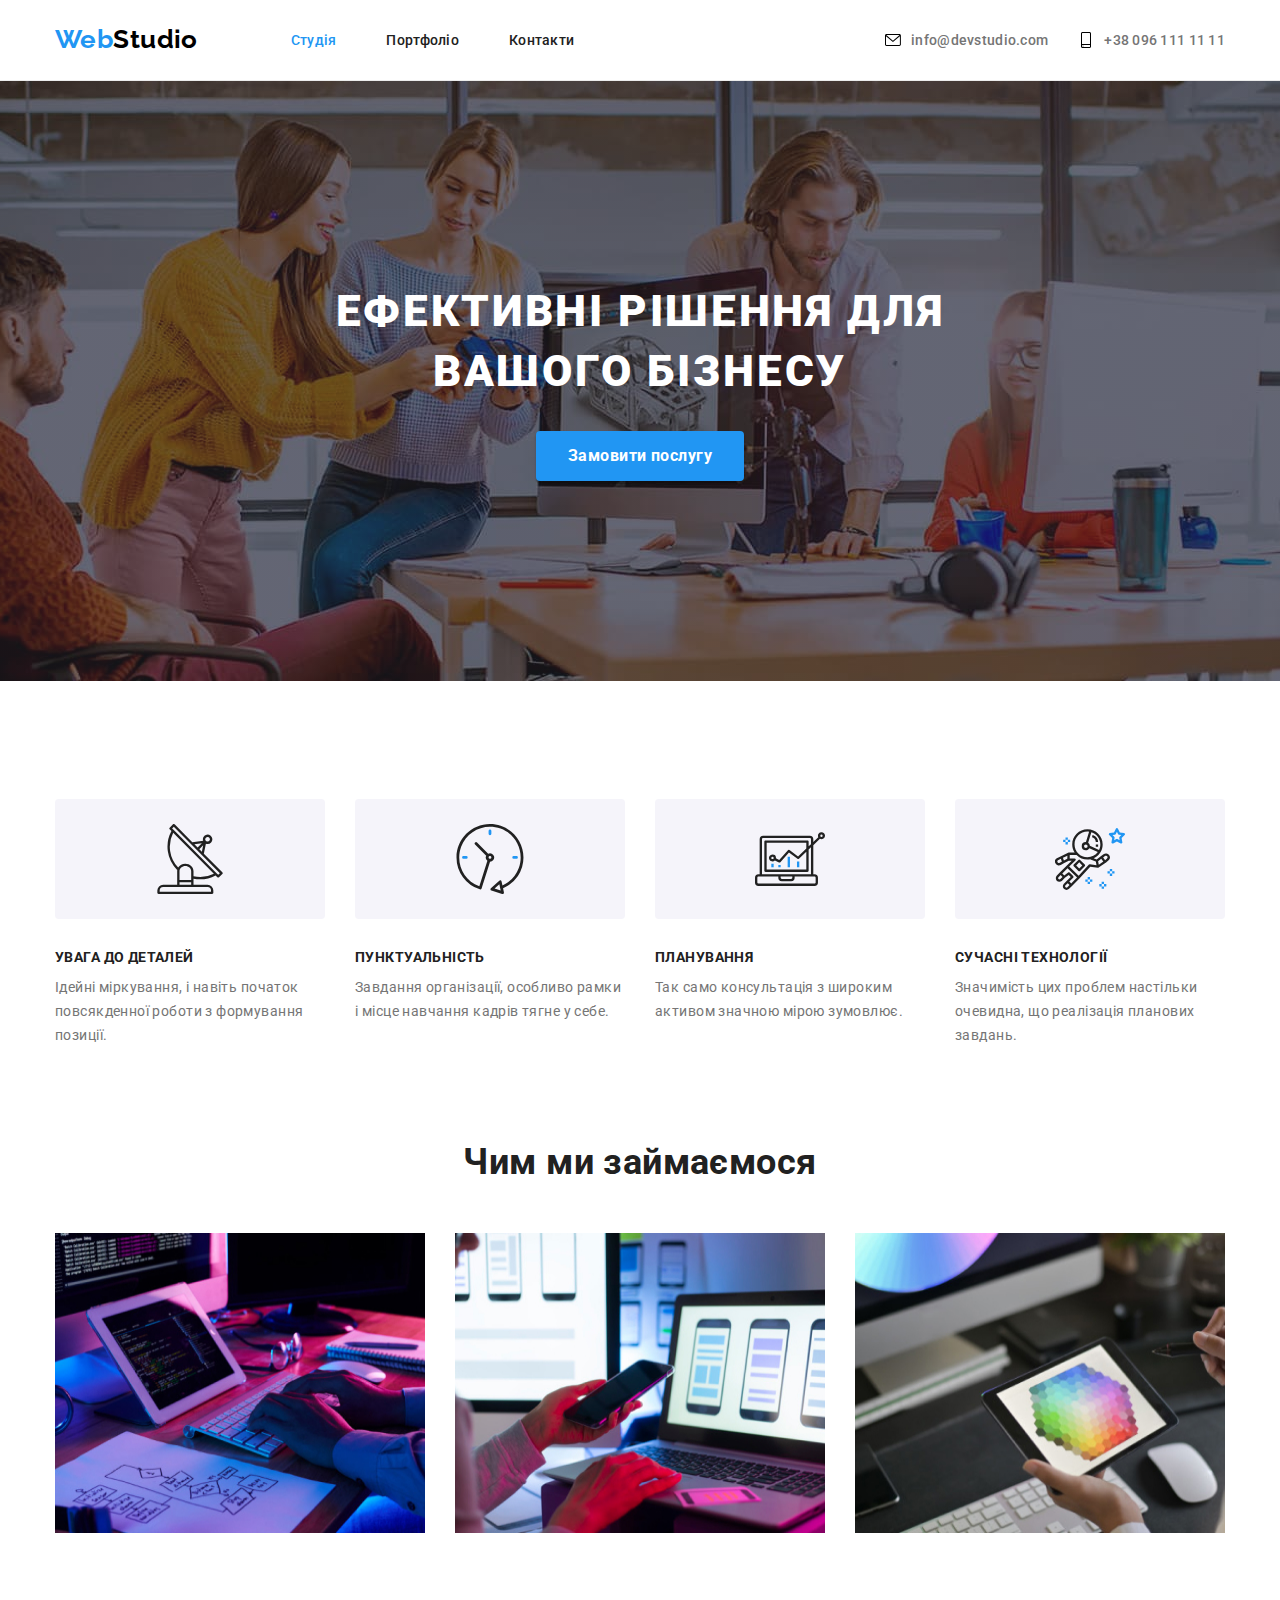
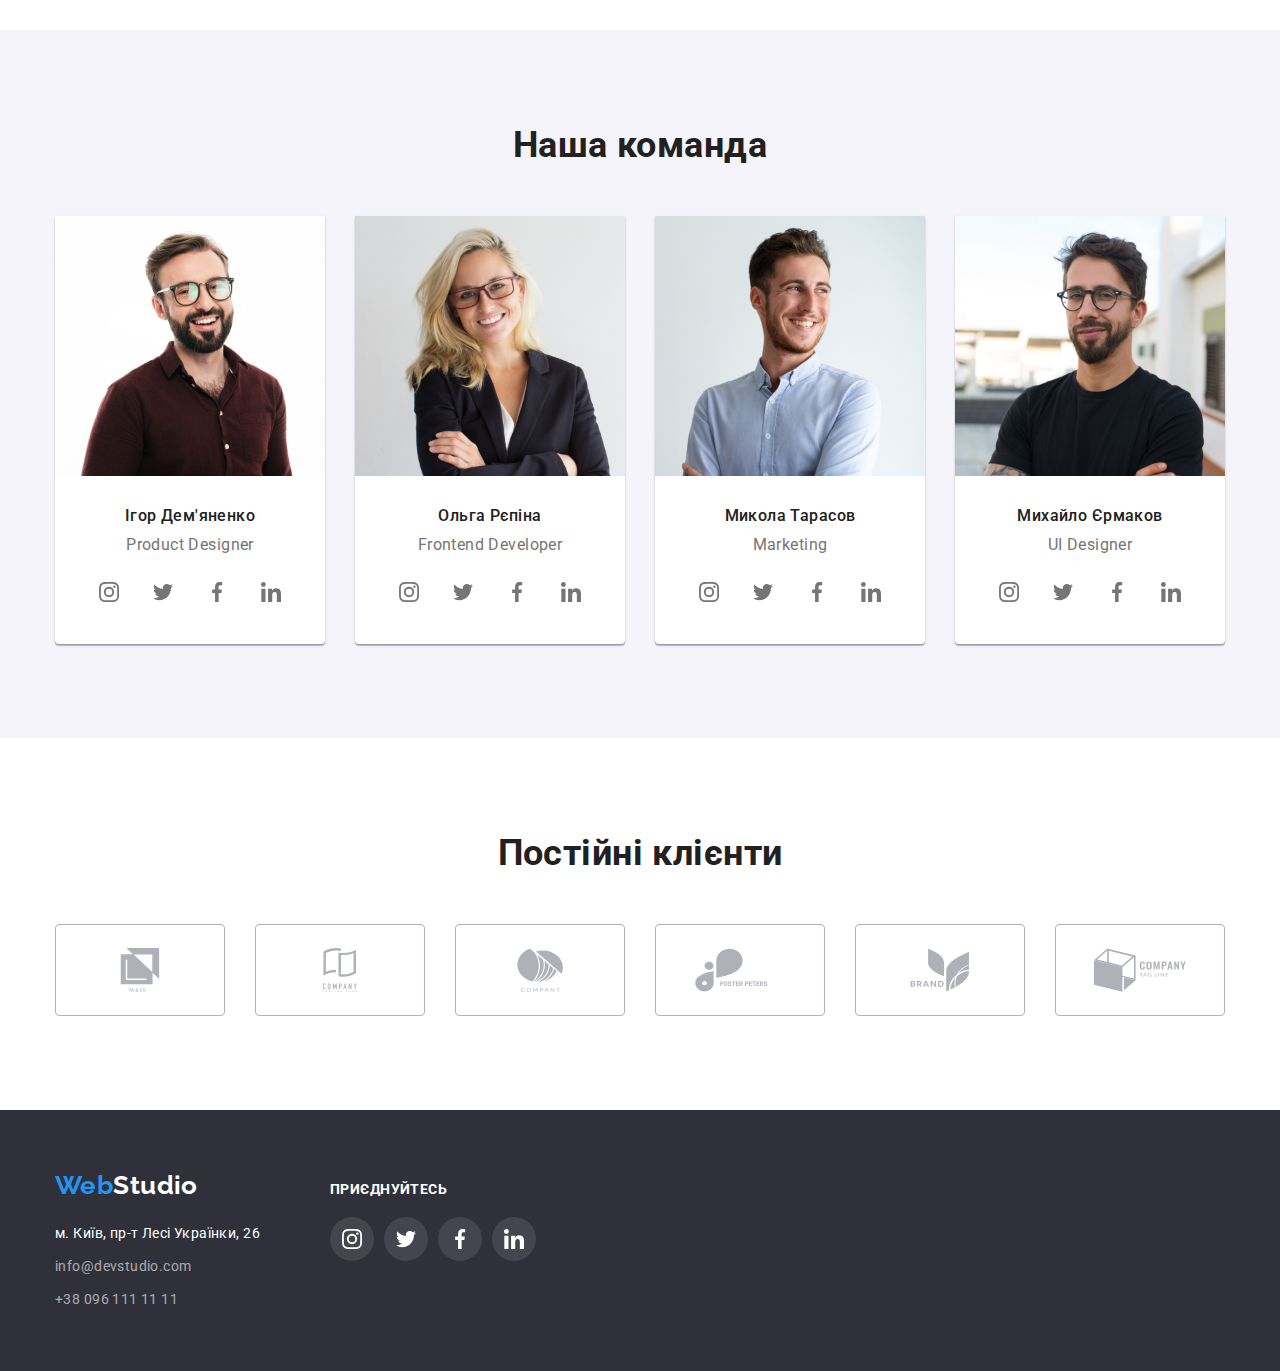
==== commit 3823b925: "goit-markup-hw-04" ====
--- a/index.html
+++ b/index.html
@@ -135,34 +135,34 @@
 
             <ul class="list social">
 
-              <li class="social-my">
-                <a class="social-team" href="https://instagram.com" target="_blank" rel="noopener noferrer">
-                  <svg height="20" width="20">
+              <li class="linc sicial">
+                <a class="social-my"  href="https://instagram.com" target="_blank" rel="noopener noferrer" aria-label="instagram">
+                  <svg class="social-team" height="20" width="20">
                     <use href="./images/icons.svg/symbol-defs.svg#icon-instagram"></use>
                   </svg>
                 </a>
 
               </li>
-              <li class="social-my">
-                <a class="social-team" href="https://twitter.com" target="_blank" rel="noopener noferrer">
-                  <svg  height="20" width="20">
+              <li class="linc sicial">
+                <a class="social-my"  href="https://twitter.com" target="_blank" rel="noopener noferrer" aria-label="twitter">
+                  <svg class="social-team"  height="20" width="20">
                     <use href="./images/icons.svg/symbol-defs.svg#icon-twitter"></use>
                   </svg>
                 </a>
 
 
               </li>
-              <li class="social-my">
-                <a class="social-team" href="https://facebook.com" target="_blank" rel="noopener noferrer">
-                  <svg  height="20" width="20">
+              <li class="linc sicial">
+                <a class="social-my" href="https://facebook.com" target="_blank" rel="noopener noferrer" aria-label="facebook">
+                  <svg   class="social-team" height="20" width="20">
                     <use href="./images/icons.svg/symbol-defs.svg#icon-facebook"></use>
                   </svg>
                 </a>
 
               </li>
-              <li class="social-my">
-                <a class="social-team" href="https://linkedin.com" target="_blank" rel="noopener noferrer">
-                  <svg  width="20" height="20">
+              <li class="linc sicial">
+                <a class="social-my" href="https://linkedin.com" target="_blank" rel="noopener noferrer" aria-label="linkedin">
+                  <svg class="social-team"  width="20" height="20">
                     <use href="./images/icons.svg/symbol-defs.svg#icon-linkedin"></use>
                   </svg>
                 </a>
@@ -180,34 +180,34 @@
 
             <ul class="list social">
 
-              <li class="social-my">
-                <a class="social-team" href="https://instagram.com" target="_blank" rel="noopener noferrer">
-                  <svg height="20" width="20">
+              <li class="linc sicial">
+                <a class="social-my"  href="https://instagram.com" target="_blank" rel="noopener noferrer" aria-label="instagram">
+                  <svg class="social-team" height="20" width="20">
                     <use href="./images/icons.svg/symbol-defs.svg#icon-instagram"></use>
                   </svg>
                 </a>
 
               </li>
-              <li class="social-my">
-                <a class="social-team" href="https://twitter.com" target="_blank" rel="noopener noferrer">
-                  <svg  height="20" width="20">
+              <li class="linc sicial">
+                <a class="social-my"  href="https://twitter.com" target="_blank" rel="noopener noferrer" aria-label="twitter">
+                  <svg class="social-team"  height="20" width="20">
                     <use href="./images/icons.svg/symbol-defs.svg#icon-twitter"></use>
                   </svg>
                 </a>
 
 
               </li>
-              <li class="social-my">
-                <a class="social-team" href="https://facebook.com" target="_blank" rel="noopener noferrer">
-                  <svg  height="20" width="20">
+              <li class="linc sicial">
+                <a class="social-my" href="https://facebook.com" target="_blank" rel="noopener noferrer" aria-label="facebook">
+                  <svg   class="social-team" height="20" width="20">
                     <use href="./images/icons.svg/symbol-defs.svg#icon-facebook"></use>
                   </svg>
                 </a>
 
               </li>
-              <li class="social-my">
-                <a class="social-team" href="https://linkedin.com" target="_blank" rel="noopener noferrer">
-                  <svg  width="20" height="20">
+              <li class="linc sicial">
+                <a class="social-my" href="https://linkedin.com" target="_blank" rel="noopener noferrer" aria-label="linkedin">
+                  <svg class="social-team"  width="20" height="20">
                     <use href="./images/icons.svg/symbol-defs.svg#icon-linkedin"></use>
                   </svg>
                 </a>
@@ -228,34 +228,34 @@
 
             <ul class="list social">
 
-              <li class="social-my">
-                <a class="social-team" href="https://instagram.com" target="_blank" rel="noopener noferrer">
-                  <svg height="20" width="20">
+              <li class="linc sicial">
+                <a class="social-my"  href="https://instagram.com" target="_blank" rel="noopener noferrer" aria-label="instagram">
+                  <svg class="social-team" height="20" width="20">
                     <use href="./images/icons.svg/symbol-defs.svg#icon-instagram"></use>
                   </svg>
                 </a>
 
               </li>
-              <li class="social-my">
-                <a class="social-team" href="https://twitter.com" target="_blank" rel="noopener noferrer">
-                  <svg  height="20" width="20">
+              <li class="linc sicial">
+                <a class="social-my"  href="https://twitter.com" target="_blank" rel="noopener noferrer" aria-label="twitter">
+                  <svg class="social-team"  height="20" width="20">
                     <use href="./images/icons.svg/symbol-defs.svg#icon-twitter"></use>
                   </svg>
                 </a>
 
 
               </li>
-              <li class="social-my">
-                <a class="social-team" href="https://facebook.com" target="_blank" rel="noopener noferrer">
-                  <svg  height="20" width="20">
+              <li class="linc sicial">
+                <a class="social-my" href="https://facebook.com" target="_blank" rel="noopener noferrer" aria-label="facebook">
+                  <svg   class="social-team" height="20" width="20">
                     <use href="./images/icons.svg/symbol-defs.svg#icon-facebook"></use>
                   </svg>
                 </a>
 
               </li>
-              <li class="social-my">
-                <a class="social-team" href="https://linkedin.com" target="_blank" rel="noopener noferrer">
-                  <svg  width="20" height="20">
+              <li class="linc sicial">
+                <a class="social-my" href="https://linkedin.com" target="_blank" rel="noopener noferrer" aria-label="linkedin">
+                  <svg class="social-team"  width="20" height="20">
                     <use href="./images/icons.svg/symbol-defs.svg#icon-linkedin"></use>
                   </svg>
                 </a>
@@ -274,34 +274,34 @@
 
             <ul class="list social">
 
-              <li class="social-my">
-                <a class="social-team" href="https://instagram.com" target="_blank" rel="noopener noferrer">
-                  <svg height="20" width="20">
+              <li class="linc sicial">
+                <a class="social-my"  href="https://instagram.com" target="_blank" rel="noopener noferrer" aria-label="instagram">
+                  <svg class="social-team" height="20" width="20">
                     <use href="./images/icons.svg/symbol-defs.svg#icon-instagram"></use>
                   </svg>
                 </a>
 
               </li>
-              <li class="social-my">
-                <a class="social-team" href="https://twitter.com" target="_blank" rel="noopener noferrer">
-                  <svg  height="20" width="20">
+              <li class="linc sicial">
+                <a class="social-my"  href="https://twitter.com" target="_blank" rel="noopener noferrer" aria-label="twitter">
+                  <svg class="social-team"  height="20" width="20">
                     <use href="./images/icons.svg/symbol-defs.svg#icon-twitter"></use>
                   </svg>
                 </a>
 
 
               </li>
-              <li class="social-my">
-                <a class="social-team" href="https://facebook.com" target="_blank" rel="noopener noferrer">
-                  <svg  height="20" width="20">
+              <li class="linc sicial">
+                <a class="social-my" href="https://facebook.com" target="_blank" rel="noopener noferrer" aria-label="facebook">
+                  <svg   class="social-team" height="20" width="20">
                     <use href="./images/icons.svg/symbol-defs.svg#icon-facebook"></use>
                   </svg>
                 </a>
 
               </li>
-              <li class="social-my">
-                <a class="social-team" href="https://linkedin.com" target="_blank" rel="noopener noferrer">
-                  <svg  width="20" height="20">
+              <li class="linc sicial">
+                <a class="social-my" href="https://linkedin.com" target="_blank" rel="noopener noferrer" aria-label="linkedin">
+                  <svg class="social-team"  width="20" height="20">
                     <use href="./images/icons.svg/symbol-defs.svg#icon-linkedin"></use>
                   </svg>
                 </a>
@@ -321,44 +321,44 @@
       <div class="container">
         <h2 class="section-team title">Постійні клієнти</h2>
         <ul class="list regular">
-          <li class="linc-regular">
-            <a class="regular-svg"  href="">
-              <svg  width="94" height="44">
-                <use href="./images/icons.svg/symbol-defs.svg#icon-group"></use>
-              </svg>
-            </a>
-          </li>
-          <li class="linc-regular" >
-            <a class="regular-svg"  href="">
-              <svg   width="94" height="44" >
+          <li class="linc regular">
+            <a class="linc-regular" href="">
+              <svg class="regular-svg"  width="94" height="44">
+                <use  href="./images/icons.svg/symbol-defs.svg#icon-group"></use>
+              </svg>
+            </a>
+          </li>
+          <li class="linc regular">
+            <a class="linc-regular" href="">
+              <svg class="regular-svg"  width="94" height="44">
                 <use  href="./images/icons.svg/symbol-defs.svg#icon-group1"></use>
               </svg>
             </a>
           </li>
-          <li class="linc-regular" >
-            <a class="regular-svg"  href="">
-              <svg  width="94" height="44" >
+          <li class="linc regular">
+            <a class="linc-regular" href="">
+              <svg class="regular-svg"  width="94" height="44">
                 <use  href="./images/icons.svg/symbol-defs.svg#icon-group-2"></use>
               </svg>
             </a>
           </li>
-          <li class="linc-regular" >
-            <a class="regular-svg"  href="">
-              <svg  width="94" height="44">
-                <use  href="./images/icons.svg/symbol-defs.svg#icon-group-3"> </use>
-              </svg>
-            </a>
-          </li>
-          <li class="linc-regular" >
-            <a class="regular-svg"  href="">
-              <svg   width="94" height="44">
-                <use href="./images/icons.svg/symbol-defs.svg#icon-group-4"> </use>
-              </svg>
-            </a>
-          </li>
-          <li class="linc-regular">
-            <a class="regular-svg"  href="">
-              <svg  width="94" height="44">
+          <li class="linc regular">
+            <a class="linc-regular" href="">
+              <svg class="regular-svg"  width="94" height="44">
+                <use  href="./images/icons.svg/symbol-defs.svg#icon-group-3"></use>
+              </svg>
+            </a>
+          </li>
+          <li class="linc regular">
+            <a class="linc-regular" href="">
+              <svg class="regular-svg"  width="94" height="44">
+                <use  href="./images/icons.svg/symbol-defs.svg#icon-group-4"></use>
+              </svg>
+            </a>
+          </li>
+          <li class="linc regular">
+            <a class="linc-regular" href="">
+              <svg class="regular-svg"  width="94" height="44">
                 <use  href="./images/icons.svg/symbol-defs.svg#icon-group-5"></use>
               </svg>
             </a>
@@ -399,34 +399,33 @@
         <h2 class="title-join">приєднуйтесь</h2>
         <ul class="list join-our"  >
 
-          <li class="social-our">
-            <a class="social-join" href="https://instagram.com" target="_blank" rel="noopener noferrer">
-              <svg  width="20" height="20">
+          <li class="social-linc">
+            <a class="social-our" href="https://instagram.com" target="_blank" rel="noopener noferrer">
+              <svg  class="social-join" width="20" height="20">
                 <use href="./images/icons.svg/symbol-defs.svg#icon-instagram"></use>
               </svg>
             </a>
 
           </li>
-          <li class="social-our">
-            <a class="social-join" href="https://twitter.com" target="_blank" rel="noopener noferrer">
-              <svg width="20" height="20">
+          <li class="social-linc">
+            <a class="social-our" href="https://instagram.com" target="_blank" rel="noopener noferrer">
+              <svg  class="social-join" width="20" height="20">
                 <use href="./images/icons.svg/symbol-defs.svg#icon-twitter"></use>
               </svg>
             </a>
 
-
-          </li>
-          <li class="social-our">
-            <a class="social-join" href="https://facebook.com" target="_blank" rel="noopener noferrer">
-              <svg width="20" height="20">
+          </li>
+          <li class="social-linc">
+            <a class="social-our" href="https://instagram.com" target="_blank" rel="noopener noferrer">
+              <svg  class="social-join" width="20" height="20">
                 <use href="./images/icons.svg/symbol-defs.svg#icon-facebook"></use>
               </svg>
             </a>
 
           </li>
-          <li class="social-our">
-            <a class="social-join" href="https://linkedin.com" target="_blank" rel="noopener noferrer">
-              <svg width="20" height="20">
+          <li class="social-linc">
+            <a class="social-our" href="https://instagram.com" target="_blank" rel="noopener noferrer">
+              <svg  class="social-join" width="20" height="20">
                 <use href="./images/icons.svg/symbol-defs.svg#icon-linkedin"></use>
               </svg>
             </a>
--- a/css/styles.css
+++ b/css/styles.css
@@ -361,34 +361,33 @@
   display: flex;
   padding-bottom: 30px;
 }
-
+.linc.sicial{
+  margin-right: 10px;
+}
+.linc.sicial:last-child{
+  margin-right: 0px;
+}
 .social-my{
   display: flex;
   justify-content: center;
   align-items: center;
-  border-radius: 50%;
-  margin-right: 10px;
   width: 44px;
   height: 44px;
-}
-.social-my:last-child{
-  margin-right: 0;
-}
+  background-color: #fff;
+  border-radius: 50%;
+}
+
 .social-team{
-  padding: 12px;
-  border-radius: 50%;
   fill: var(--primary-text-color);
 }
 .social-my:hover,
-.social-my:hover .social-team{
+.social-my:focus,
+.social-my:hover .social-team,
+.social-my:focus .social-team{
   background-color: var(--accent-text-color);
   fill: var(--hero-text-color);
 }
-.social-team:focus,
-.social-team:focus .social-team{
-  background-color: var(--accent-text-color);
-  fill: var(--hero-text-color);
-}
+
 
 .section-team.list {
   display: flex;
@@ -451,35 +450,40 @@
   display: flex;
   justify-content: center;
 }
+.linc.regular{
+  margin-right: 30px;
+}
+.linc.regular:last-child{
+  margin-right: 0px;
+}
+
+.regular-svg{
+  fill: #AFB1B8;
+}
+
 .linc-regular{
   display: flex;
   justify-content: center;
   align-items: center;
-  margin-right: 30px;
   width: 170px;
   height: 92px;
   border: 1px solid #AFB1B8;
 border-radius: 4px;
 }
 
+
 .linc-regular:hover,
 .linc-regular:focus{
-  border: 1px solid var(--accent-text-color);
-}
+  border: 1px solid  var(--accent-text-color);
+}
+
+
 .linc-regular:hover .regular-svg,
-.linc-regular:focus .regular-svg{
+.linc-regular:focus .regular-svg {
   fill: var(--accent-text-color);
 }
 
-.regular-svg{
-  padding: 20px 35px;
-  fill: #AFB1B8;
-}
-
-.regular-svg:focus{
-  fill: var(--accent-text-color);
-  border: 2px solid var(--accent-text-color);
-}
+
 
 
 
@@ -597,29 +601,31 @@
 .list.join-our{
   display: flex;
 }
+.social-linc{
+  margin-right: 10px;
+}
+.social-linc:last-child{
+  margin-right:  0px;
+}
 .social-our{
   display: flex;
   justify-content: center;
   align-items: center;
   width: 44px;
   height: 44px;
-  margin-right: 10px;
   border-radius: 50%;
   background-color: rgba(255, 255, 255, 0.1);
+}
+.social-join{
+  fill: var(--hero-text-color);
 }
 .social-our:hover,
 .social-our:focus{
   background-color: var(--accent-text-color)
 }
 
-.social-join{
-  padding: 10px 10px;
-  border-radius: 50%;
-  fill: var(--hero-text-color);
-}
-.social-join:focus{
-  background-color: var(--accent-text-color);
-}
+
+
 
 /* ----------------------PORTFOLIO------------------- */
 button {
@@ -684,9 +690,9 @@
   margin-bottom: 0px;
 }
 
-
-
-
+.delete{
+  text-decoration: none;
+}
 
 .section-filter.title {
   margin-bottom: 4px;
@@ -701,19 +707,29 @@
   line-height: calc(30 / 16);
 }
 
+.section-filter.text{
+  color: var(--primary-text-color);
+font-size: 16px;
+line-height: calc(30 / 16);
+
+}
 .img {
 display: block;
 }
-.title-text:hover{
-  padding: 20px 24px;
+.title-text{
+  padding: 24px 20px;
   border: 1px solid #EEEEEE;
-box-shadow: 0px 1px 1px rgba(0, 0, 0, 0.12), 0px 4px 4px rgba(0, 0, 0, 0.06), 1px 4px 6px rgba(0, 0, 0, 0.16);
-border-top:0;
-}
-
-     
-
-
-
-
-
+  border-top: 0;
+}
+.delete{
+  display: block;
+}
+
+.delete:hover,
+.delete:focus{
+  box-shadow: 0px 1px 1px rgba(0, 0, 0, 0.12), 0px 4px 4px rgba(0, 0, 0, 0.06), 1px 4px 6px rgba(0, 0, 0, 0.16);
+}
+
+
+
+
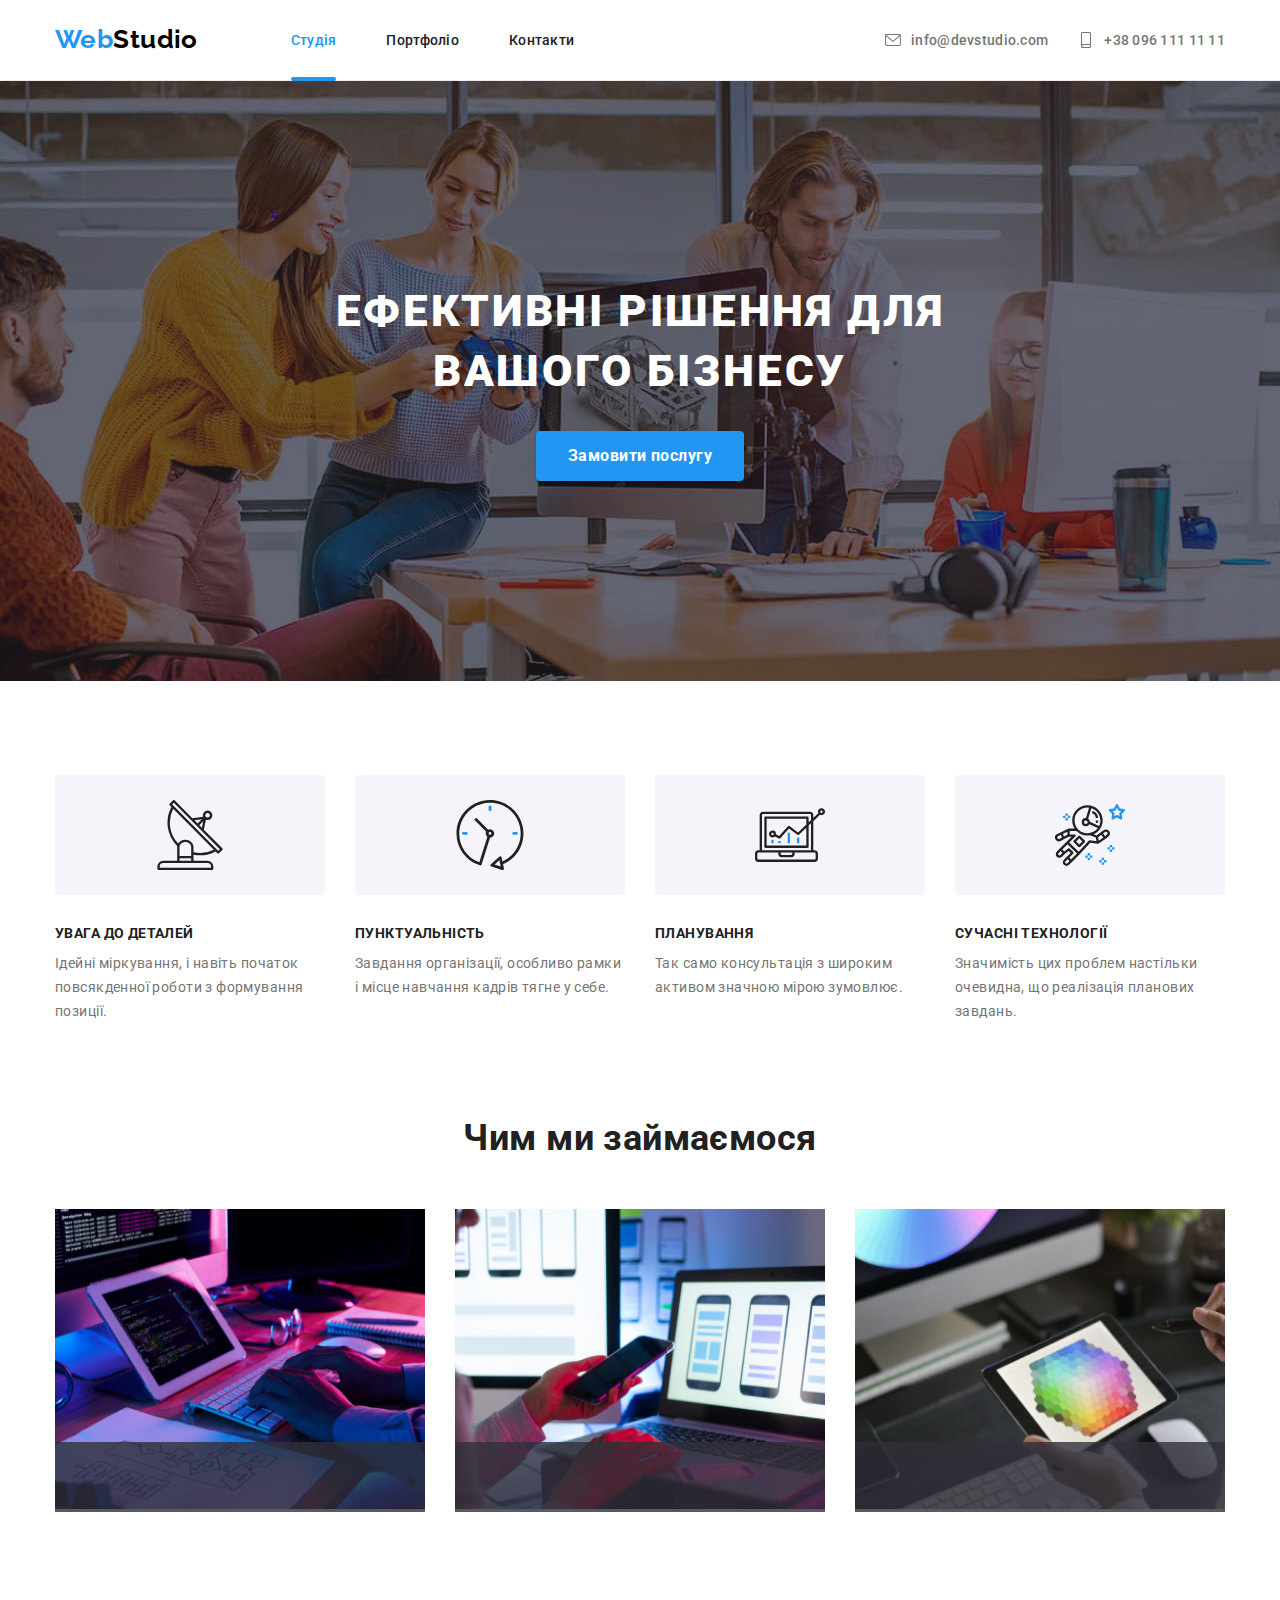
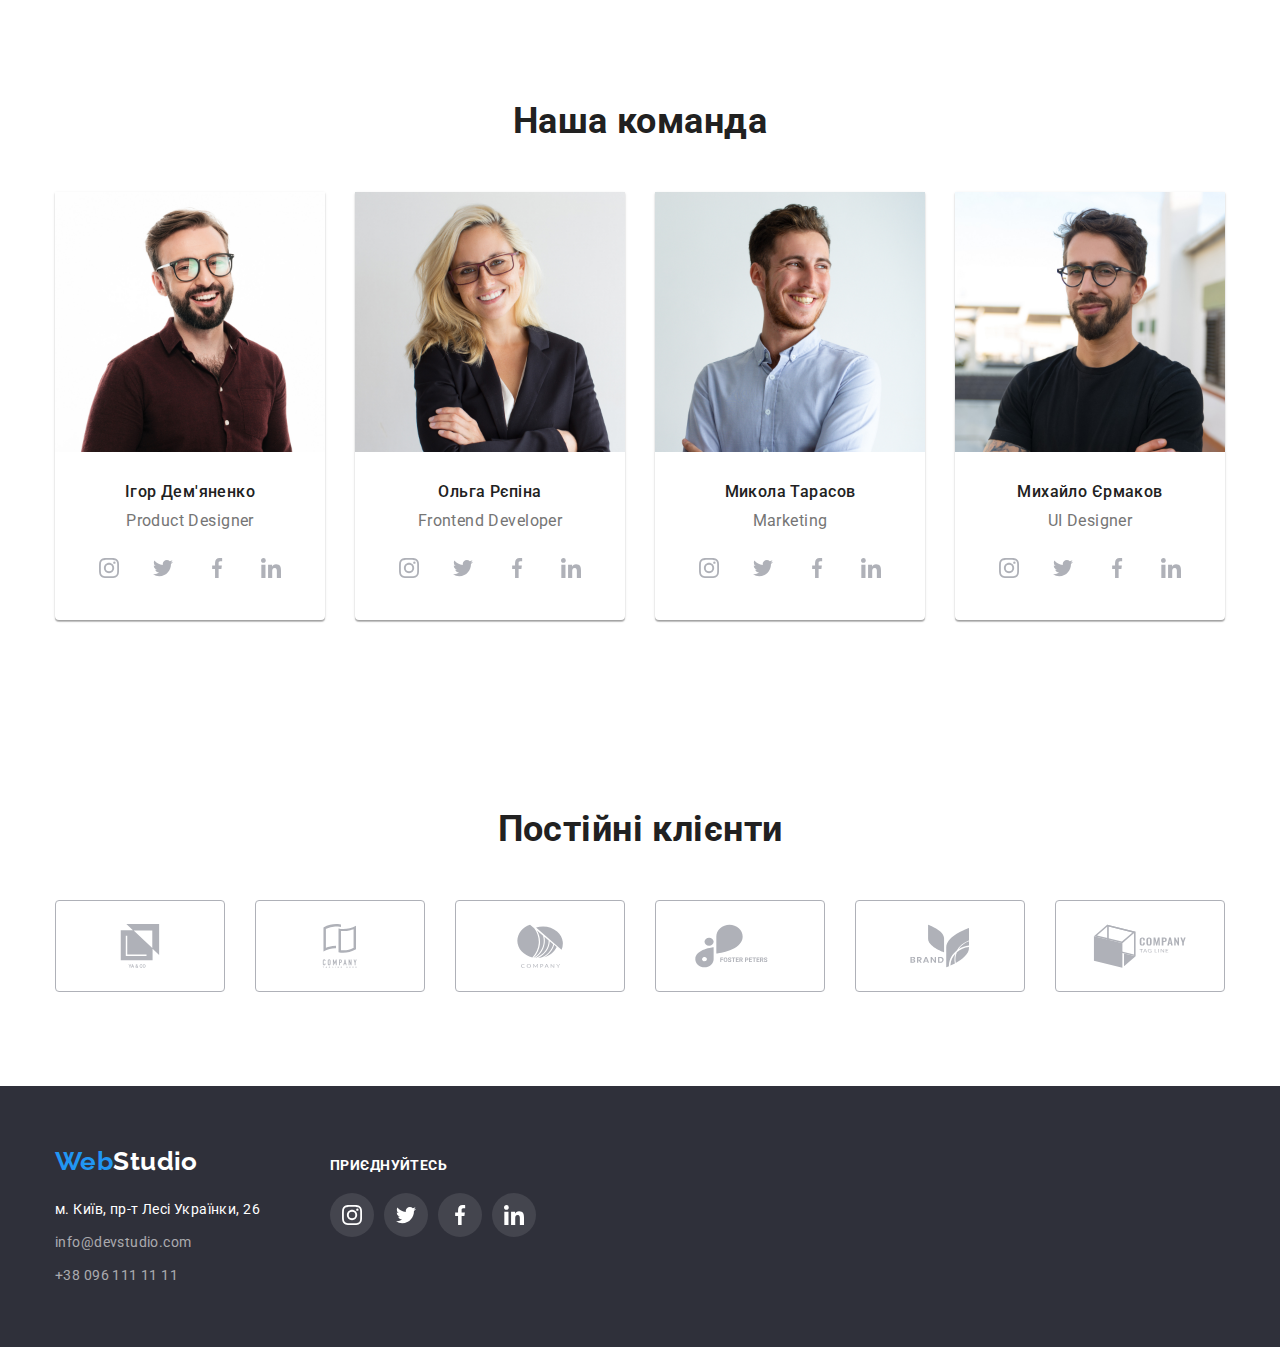
==== commit 52f924e4: "goit-markup-hw-05" ====
--- a/index.html
+++ b/index.html
@@ -23,7 +23,7 @@
 
         <ul class="header-nav list">
           <li class="item">
-            <a class="header-nav linc-current" href="./index.html">Студія</a>
+              <a class="header-nav linc-current" href="./index.html">Студія </a>
           </li>
           <li class="item">
             <a class="header-nav linc" href="./portfolio.html">Портфоліо</a>
@@ -61,8 +61,23 @@
       <div class="section hero">
 
         <h1 class="section-hero title">Ефективні рішення для вашого бізнесу</h1>
-        <button class="section-hero button" type="button"> Замовити послугу</button>
-  
+        <button class="section-hero button" type="button" data-modal-open > Замовити послугу</button>
+        
+        
+        <div class="backdrop is-hidden" data-modal>
+          <div class="modal">
+
+           <div class="entrance">
+            <button class="div-entrance" data-modal-close>
+              <svg xmlns="http://www.w3.org/2000/svg" width="11" height="11" fill="none">
+                <path fill="#000" d="M11 1.108 9.892 0 5.5 4.392 1.108 0 0 1.108 4.392 5.5 0 9.892 1.108 11 5.5 6.608 9.892 11 11 9.892 6.608 5.5 11 1.108Z"/>
+              </svg>
+            </button>
+           </div>
+
+          </div>
+        </div>
+
     </div>
   </section>
 
@@ -109,14 +124,25 @@
         <h2 class="section-work title">Чим ми займаємося</h2>
         <ul class="section-work list">
           <li class="section-work linc">
-            <img src="./images/work/box1.jpg" alt="програмування" width="370" height="300" />
+
+           <div class="thumb-work">
+            <img src="./images/work/box1.jpg" alt="десктопні додатки" width="370" height="300" />
+            <p class="section-work text">десктопні додатки</p>
+           </div>
+
           </li>
           <li class="section-work linc">
-            <img src="./images/work/box2.jpg" alt="дизайн" width="370" height="300" />
+            <div class="thumb-work">
+              <img src="./images/work/box2.jpg" alt="мобільні додатки" width="370" height="300" />
+              <p class="section-work text">мобільні додатки</p>
+            </div>
           </li>
 
           <li class="section-work linc">
-            <img src="./images/work/box3.jpg" alt="колорування" width="370" height="300" />
+            <div class="thumb-work">
+              <img src="./images/work/box3.jpg" alt="дизайнерські рішення" width="370" height="300" />
+              <p class="section-work text">дизайнерські рішення</p>
+            </div>
           </li>
         </ul>
       </div>
@@ -438,6 +464,8 @@
 
      </div>
   </footer>
+  
+  <script src="./js/modal.js"></script>
 </body>
 
 </html>--- a/css/styles.css
+++ b/css/styles.css
@@ -50,17 +50,15 @@
 }
 
 .hidden-header{
+  height: 0;
   opacity: 0;
 }
+
+
 /*-------------------HEADER------------------------ */
 
 /* logo */
 header{
-  /* position: absolute;
-  top: 0;
-  right: 0;
-  width: 100%;
-  background-color: rgba(0, 0, 0, 0.08); */
   border-bottom: 1px solid #ECECEC; 
 }
 .cap {
@@ -74,9 +72,6 @@
   display: flex;
 }
 
-.header-nav.list .item:not(:last-child) {
-  margin-right: 50px;
-}
 
 .header-logo {
   padding-top: 24px;
@@ -89,6 +84,10 @@
   font-size: 26px;
   line-height: calc(31 / 26);
   text-decoration: none;
+
+transition-property: var(--accent-text-color);
+  transition-duration: 250ms;
+  transition-timing-function: cubic-bezier(0.4, 0, 0.2, 1);
 }
 
 .header-logo:hover,
@@ -120,11 +119,26 @@
   font-weight: 500;
   line-height: calc(16 / 14);
   letter-spacing: 0.02em;
-}
+
+
+  transition-property: var(--accent-text-color);
+  transition-duration: 250ms;
+  transition-timing-function: cubic-bezier(0.4, 0, 0.2, 1);
+}
+.header-nav:hover,
+.header-nav:focus {
+  color: #2196f3;
+}
+
+.header-nav.list .item:not(:last-child) {
+  margin-right: 50px;
+}
+
 
 .header-nav.linc-current {
+  position:relative;
   padding-top: 32px;
-  padding-bottom: 32px;
+  padding-bottom: 29px;
 
   color: var(--accent-text-color);
 
@@ -133,11 +147,18 @@
   letter-spacing: 0.02em;
   text-decoration: none;
 }
-
-.header-nav:hover,
-.header-nav:focus {
-  color: #2196f3;
-}
+.header-nav.linc-current::after{
+  content: '';
+  position: absolute;
+  top: 100%;
+  left: 0;
+  width: 100%;
+  height: 4px;
+
+  background: var(--accent-text-color);
+  border-radius: 2px;
+}
+
 
 /* email tel */
 .connections.list {
@@ -164,13 +185,17 @@
   padding-top: 32px;
   padding-bottom: 32px;
   
-
+fill: var(--primary-text-color);
   color: var(--primary-text-color);
 
   text-decoration: none;
   font-weight: 500;
   line-height: calc(16 / 14);
   letter-spacing: 0.02em;
+
+  transition-property: var(--accent-text-color);
+  transition-duration: 250ms;
+  transition-timing-function: cubic-bezier(0.4, 0, 0.2, 1);
 }
 .header-tel {
   display: flex;
@@ -179,11 +204,17 @@
   padding-bottom: 32px;
 
   color: var(--primary-text-color);
+
+  fill: var(--primary-text-color);
 
   text-decoration: none;
   font-weight: 500;
   line-height: calc(16 / 14);
   letter-spacing: 0.02em;
+
+  transition-property: var(--accent-text-color);
+  transition-duration: 250ms;
+  transition-timing-function: cubic-bezier(0.4, 0, 0.2, 1);
 }
 
 .header-email:hover,
@@ -239,6 +270,70 @@
   text-transform: uppercase;
 }
 
+
+.backdrop{
+  position: fixed;
+  top: 0;
+  left: 0;
+
+  width: 100%;
+  height: 100%;
+  z-index: 2;
+
+  background-color:rgba(0, 0, 0, 0.2);
+  opacity: 1;
+  transition-duration: 250ms;
+  transition-timing-function: cubic-bezier(0.4, 0, 0.2, 1);
+}
+
+
+.backdrop.is-hidden{
+   opacity: 0;
+   pointer-events: none;
+   }
+   .backdrop.is-hidden .modal{ 
+    transform: translate(-50%, -50%) scale(0.9);
+  }
+
+.modal{
+  position: absolute;
+  
+
+  top: 50%;
+  left: 50%;
+
+  min-height: 581px;
+  min-width: 528px;
+ 
+  transform: translate(-50%, -50%)  scale(1);  
+ transition: transform 500ms cubic-bezier(0.4, 0, 0.2, 1);
+
+  background-color: var(--hero-text-color);
+  box-shadow: 0px 1px 3px rgba(0, 0, 0, 0.12), 0px 1px 1px rgba(0, 0, 0, 0.14), 0px 2px 1px rgba(0, 0, 0, 0.2);
+border-radius: 4px;
+}
+
+.entrance{
+  display: flex;
+  flex-direction: row-reverse;
+  padding-top: 8px;
+  padding-right: 8px;
+  
+}
+.div-entrance{
+  display: flex;
+  background-position: center;
+  justify-content: center;
+  align-items: center;
+
+  height: 30px;
+  width: 30px;
+
+  background-color: var(--hero-text-color);
+  border: 1px solid rgba(0, 0, 0, 0.1);
+  border-radius: 50%;
+}
+
 /* button */
 .section-hero.button {
 padding: 10px 32px;
@@ -250,6 +345,9 @@
   font-weight: 700;
   font-size: 16px;
   line-height: calc(30 / 16);
+  transition-property: var(--accent-text-color);
+  transition-duration: 250ms;
+  transition-timing-function: cubic-bezier(0.4, 0, 0.2, 1);
 }
 
 .section-hero.button:hover,
@@ -353,13 +451,51 @@
   display: inline-flex;
 }
 
+.thumb-work{
+  position: relative;
+}
+.thumb-work::before{
+  position: absolute;
+  content: '';
+  bottom: 0;
+  left: 0;
+  width: 370px;
+  height: 70px;
+  background-color: rgba(47, 48, 58, 0.8);
+
+}
+
+.section-work.text{
+  position: absolute;
+  left: 0;
+  right: 0;
+  
+
+  font-family: 'Roboto';
+font-weight: 700;
+font-size: 14px;
+line-height:calc(16 / 14);
+text-align: center;
+letter-spacing: 0.03em;
+text-transform: uppercase;
+
+color: var(--hero-text-color);
+
+
+}
+
+
+
+
+
+
+
 /* -------team-------- */
-.team{
-  background-color: var(--accent-bgr-color);
-}
+
 .social{
   display: flex;
   padding-bottom: 30px;
+  
 }
 .linc.sicial{
   margin-right: 10px;
@@ -373,19 +509,30 @@
   align-items: center;
   width: 44px;
   height: 44px;
-  background-color: #fff;
   border-radius: 50%;
+
+  transition-property: var(--accent-text-color);
+  transition-duration: 250ms;
+  transition-timing-function: cubic-bezier(0.4, 0, 0.2, 1);
 }
 
 .social-team{
-  fill: var(--primary-text-color);
-}
-.social-my:hover,
-.social-my:focus,
+  fill: #AFB1B8;
+  transition-property: var(--hero-text-color);
+  transition-duration: 250ms;
+  transition-timing-function: cubic-bezier(0.4, 0, 0.2, 1);
+}
 .social-my:hover .social-team,
 .social-my:focus .social-team{
+  fill: var(--hero-text-color);
+}
+
+.social-my:hover,
+.social-my:focus{
   background-color: var(--accent-text-color);
-  fill: var(--hero-text-color);
+ 
+
+  
 }
 
 
@@ -459,6 +606,10 @@
 
 .regular-svg{
   fill: #AFB1B8;
+
+  transition-property: var(--accent-text-color);
+  transition-duration: 250ms;
+  transition-timing-function: cubic-bezier(0.4, 0, 0.2, 1);
 }
 
 .linc-regular{
@@ -469,6 +620,10 @@
   height: 92px;
   border: 1px solid #AFB1B8;
 border-radius: 4px;
+
+transition-property: var(--accent-text-color);
+transition-duration: 250ms;
+transition-timing-function: cubic-bezier(0.4, 0, 0.2, 1);
 }
 
 
@@ -531,6 +686,9 @@
   font-size: 26px;
   line-height: calc(31 / 26);
   text-decoration: none;
+  transition-property: var(--accent-text-color);
+  transition-duration: 250ms;
+  transition-timing-function: cubic-bezier(0.4, 0, 0.2, 1);
 }
 
 .footer-logo.logo {
@@ -547,6 +705,10 @@
   font-style: normal;
   text-decoration: none;
   line-height: calc(24 / 14);
+
+  transition-property: var(--accent-text-color);
+  transition-duration: 250ms;
+  transition-timing-function: cubic-bezier(0.4, 0, 0.2, 1);
 }
 
 .footer-address.more:hover,
@@ -559,6 +721,10 @@
   font-style: normal;
   line-height: calc(24 / 14);
   text-decoration: none;
+
+  transition-property: var(--accent-text-color);
+  transition-duration: 250ms;
+  transition-timing-function: cubic-bezier(0.4, 0, 0.2, 1);
 }
 
 .footer-tel.tel {
@@ -566,6 +732,10 @@
   font-style: normal;
   line-height: calc(24 / 14);
   text-decoration: none;
+
+  transition-property: var(--accent-text-color);
+  transition-duration: 250ms;
+  transition-timing-function: cubic-bezier(0.4, 0, 0.2, 1);
 }
 
 .footer-email.email:hover,
@@ -586,7 +756,7 @@
 }
 .title-join{
   align-items: baseline;
-  padding-bottom: 20px;
+  margin-bottom: 20px;
 
   font-family: 'Roboto';
 font-weight: 700;
@@ -615,6 +785,10 @@
   height: 44px;
   border-radius: 50%;
   background-color: rgba(255, 255, 255, 0.1);
+
+  transition-property: var(--accent-text-color);
+  transition-duration: 250ms;
+  transition-timing-function: cubic-bezier(0.4, 0, 0.2, 1);
 }
 .social-join{
   fill: var(--hero-text-color);
@@ -676,7 +850,9 @@
   flex-wrap: wrap;
 }
 
+
 .section-filter.linc {
+  width: 370px;
   margin-right: 30px;
   margin-bottom: 30px;
 }
@@ -690,9 +866,67 @@
   margin-bottom: 0px;
 }
 
+
+
+
+
+.thumb{
+position: relative;
+overflow: hidden;
+}
+
+
+.thumb-text{
+  display: flex;
+  font-size: 18px;
+  line-height: calc(28 / 18);
+
+
+  position: absolute;
+  padding-top: 63px;
+  padding-right: 24px;
+  padding-bottom: 63px;
+  padding-left: 24px;
+  color: var(--hero-text-color);
+}
+
+.overlay{
+  position: absolute;
+  top: 0;
+  left: 0;
+  width: 100%;
+  height: 100%;
+  background-color: rgba(33, 150, 243, 0.9);
+  transition-property: var(--accent-text-color);
+  transform: translateY(100%);
+  transition-duration: 250ms;
+  transition-timing-function: cubic-bezier(0.4, 0, 0.2, 1);
+}
+
+.delete:hover .overlay{
+  transform: translateY(0);
+  opacity: 1;}
+
+.delete:hover  .thumb-text{
+  opacity: 1;
+  transform: translateY(0);
+}
+
 .delete{
   text-decoration: none;
 }
+
+
+
+
+
+
+
+
+
+
+
+
 
 .section-filter.title {
   margin-bottom: 4px;
@@ -720,6 +954,7 @@
   padding: 24px 20px;
   border: 1px solid #EEEEEE;
   border-top: 0;
+
 }
 .delete{
   display: block;
@@ -728,8 +963,8 @@
 .delete:hover,
 .delete:focus{
   box-shadow: 0px 1px 1px rgba(0, 0, 0, 0.12), 0px 4px 4px rgba(0, 0, 0, 0.06), 1px 4px 6px rgba(0, 0, 0, 0.16);
-}
-
-
-
-
+} 
+
+
+
+
